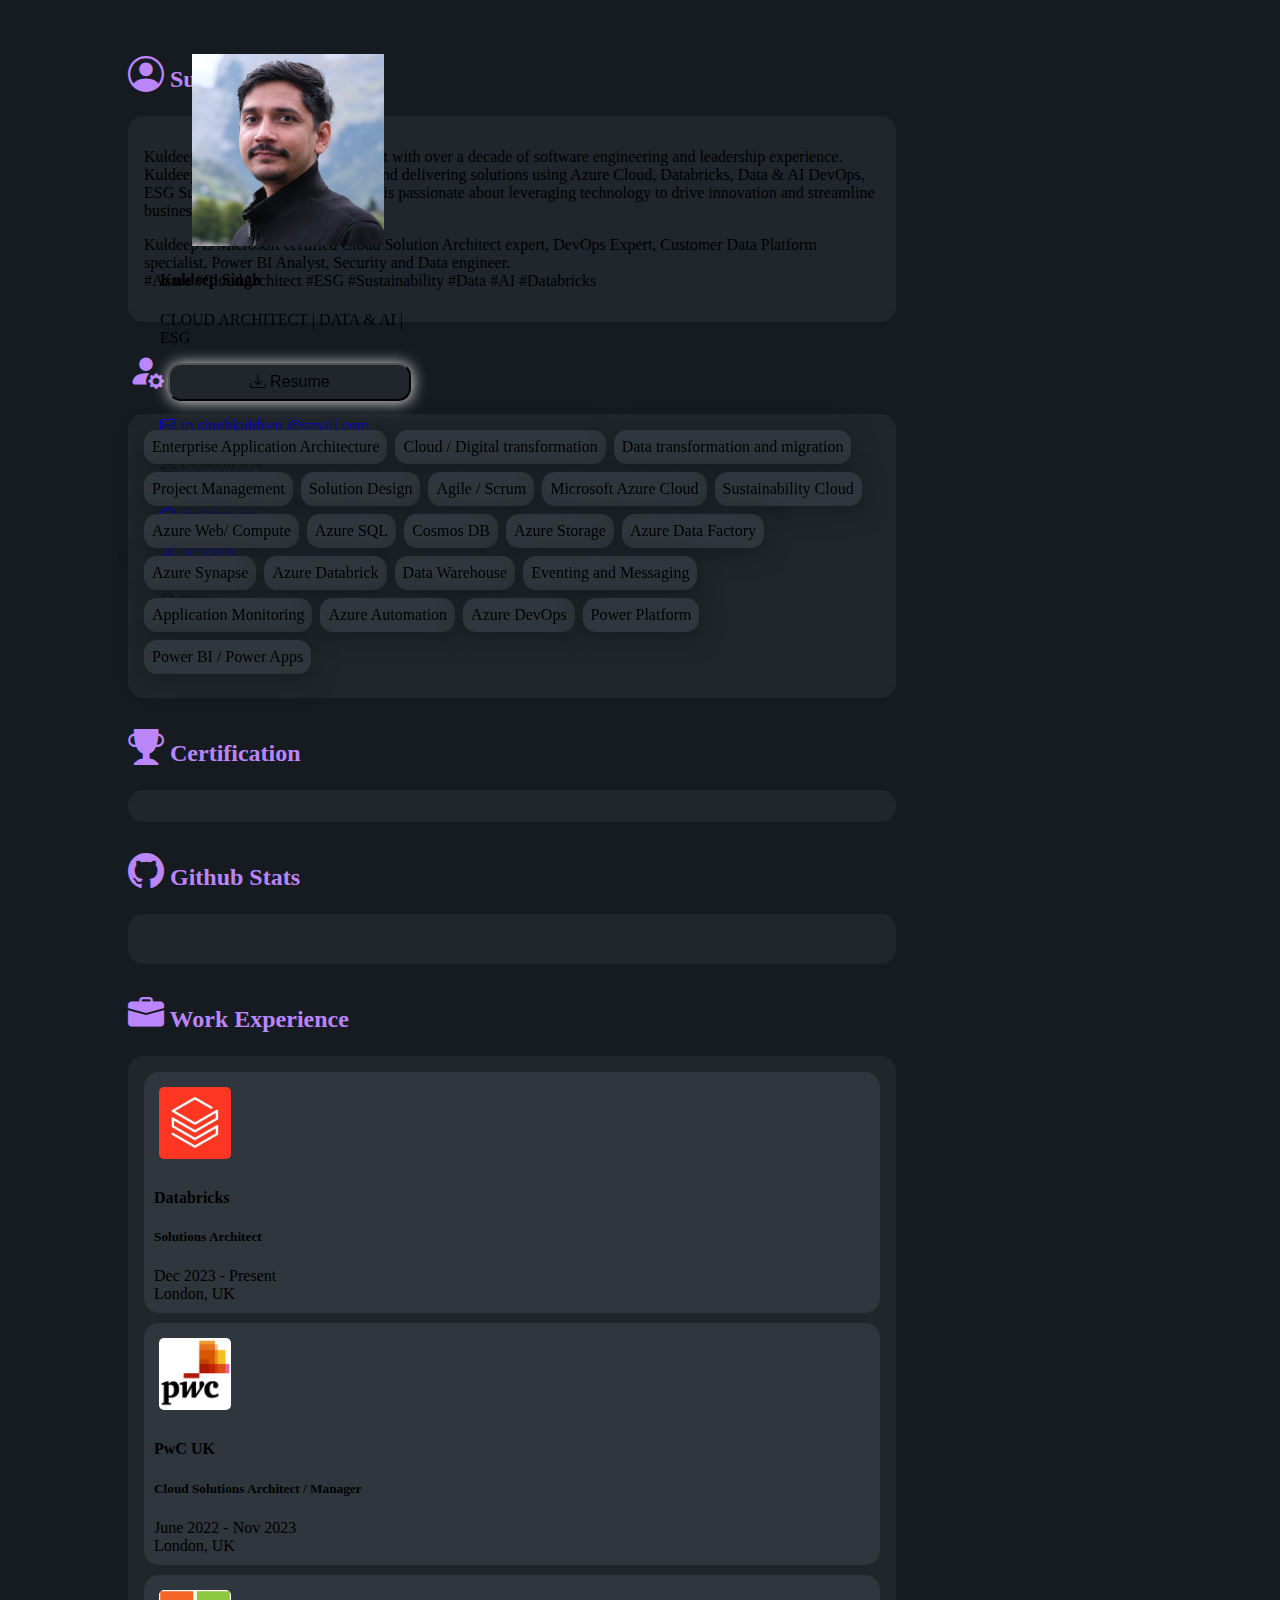
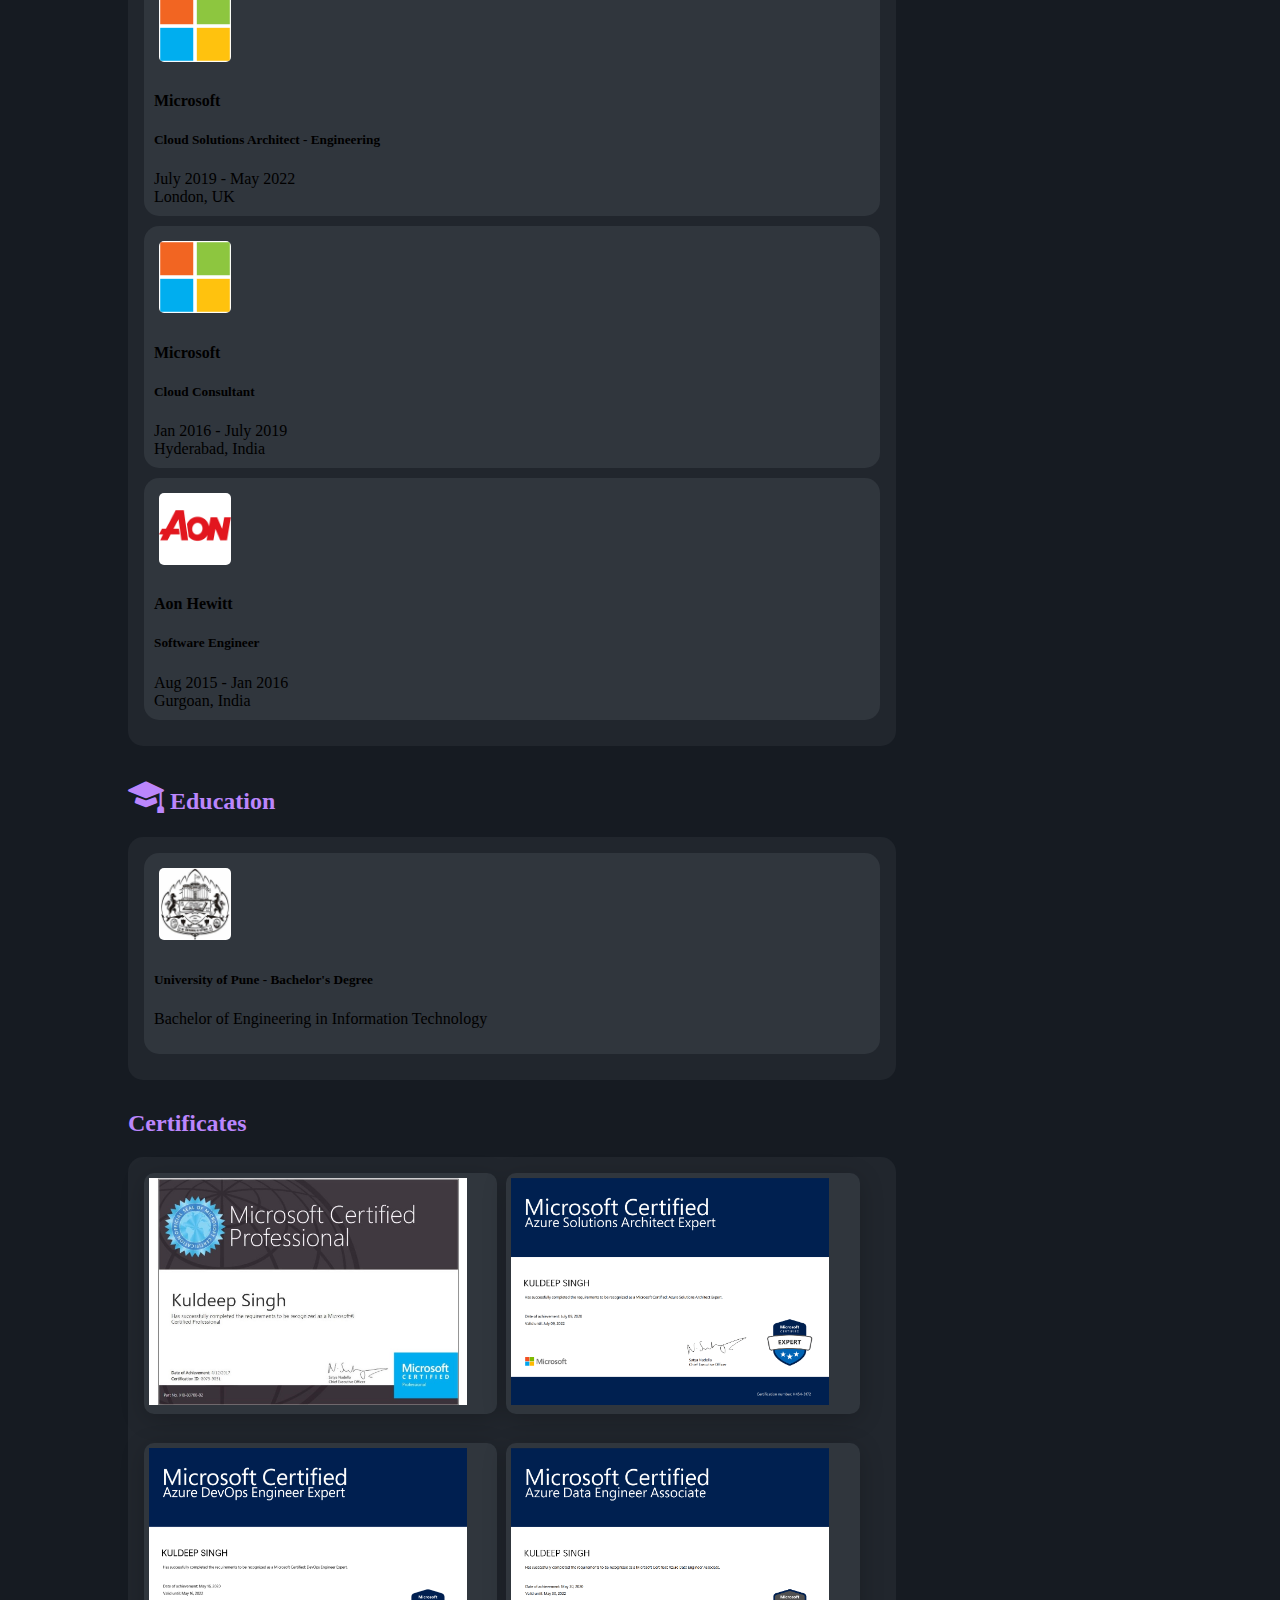
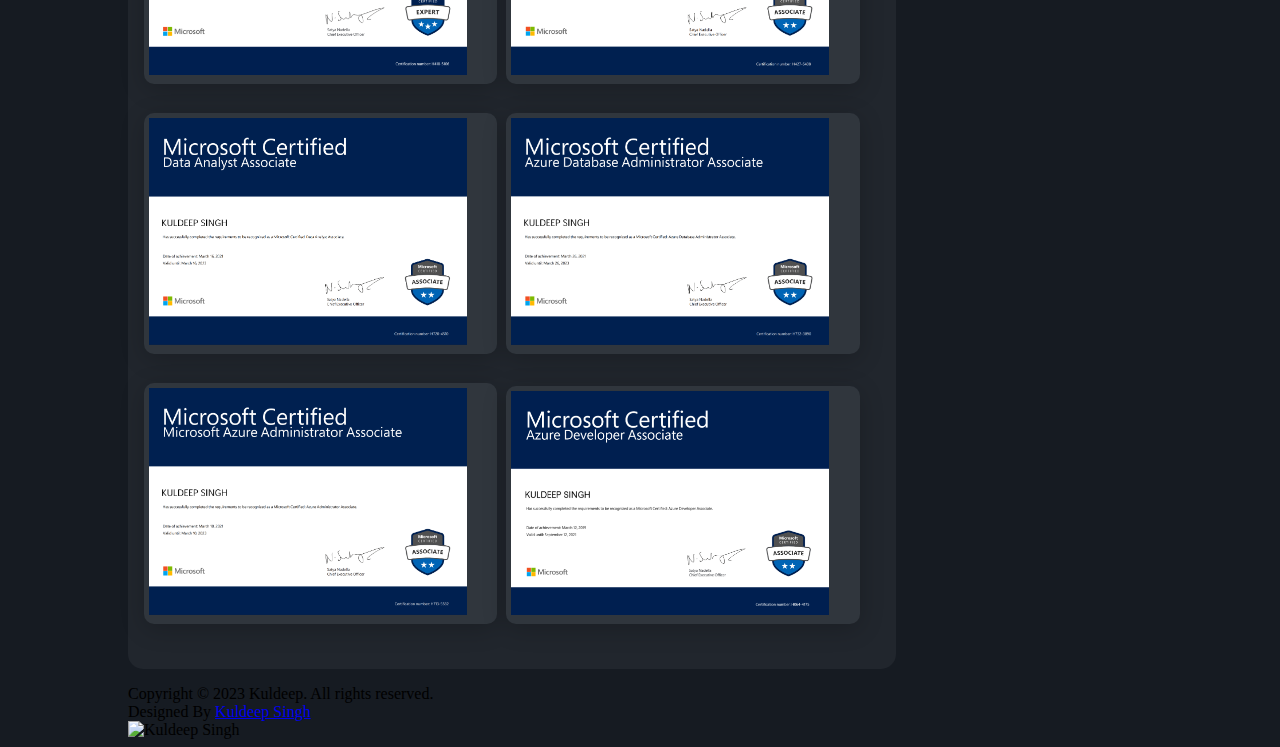
==== index.html @ 2c614437 "Update index.html" ====
<!DOCTYPE html>
<html lang="en">
<head>
    <meta charset="utf-8">
    <meta name="viewport" content="width=device-width, initial-scale=1, user-scalable=no">

    <meta name="description" content="Passionate lead/developer having experience in consulting, designing, developing and delivering solutions to enterprises using Microsoft Azure Technologies. Azure, SQLAzure, CosmosDB, AzureDataFactory, WebApp" />
    <meta name="keywords" content="Azure Cloud, Azure Solutions, Azure Architecture, Azure Data Services, Data Engineering, Data Analytics, Data Warehousing, Big Data, Cloud Computing, Cloud Architecture, Cloud Solutions, Azure Platform, Azure Services, Azure Migration, Azure DevOps, Azure Data Factory, Azure Cosmos DB, Azure SQL Database, Azure Storage, Azure Analytics, Azure Data Lake, Azure Machine Learning, Azure AI, Azure Governance, Azure Security, Azure Certifications, Cloud Infrastructure, Scalable Solutions, Performance Optimization, Data Integration, Data Modeling, Data Governance, Data Visualization, ETL (Extract, Transform, Load), Business Intelligence, Data Pipelines, Data Storage, Data Management, Data Transformation, Data Migration, Azure, SQLAzure, CosmosDB, AzureDataFactory, Azure architect, Data Architect, WebApp, Data Engineer, Azure Certified Cloud Consultant, MCT, sustainability, ESG Consultant">
    <title>Kuldeep Singh - Cloud ARCHITECT, Manager, Data & AI</title>

    <link rel="stylesheet" href="https://cdn.jsdelivr.net/npm/bootstrap-icons@1.11.1/font/bootstrap-icons.css">
    <link rel="stylesheet" href="https://cdn.jsdelivr.net/npm/bootstrap@5.3.2/dist/css/bootstrap.min.css" integrity="sha384-T3c6CoIi6uLrA9TneNEoa7RxnatzjcDSCmG1MXxSR1GAsXEV/Dwwykc2MPK8M2HN" crossorigin="anonymous">
    <link rel="stylesheet" href="site.css">
    <link rel="stylesheet" href="responsive.min.css">
</head>

<!--<body data-bs-spy="scroll" data-bs-target="#navbar-left" class="text-white">-->
<body class="text-white">
    <nav id="myNavbar" class="navbar fixed-top" style="background-color:#0d1117">
        <div class="container-fluid">
            <a href="#" class="navbar-brand">
                <img src="favicon-32x32.png" alt="Kuldeep Singh" class="align-items-center">
            </a>
            <ul id="mobileNavBar" class="nav nav-pills">
                <!-- Dynamic list is in Javascript -->
            </ul>
        </div>
    </nav>

    <!--Left Column-->
    <div class="container-fluid overflow-hidden">
        <div class="row h-100">
            <div class="left-col" style="">
                <div id="navbar-left" class="h-100 flex-column align-items-stretch pe-2 border-end">
                    <div class="user-pic-div">
                        <img src="images/kd.JPG" alt="Kuldeep Singh" class="rounded-circle align-items-center user-pic">
                    </div>
                    <h4>Kuldeep Singh</h4>
                    <div class="primary-color">CLOUD ARCHITECT | DATA & AI | ESG</div>

                    <button class="btn text-white btn-downloadResume" type="submit" onclick="window.open('/KuldeepSingh-Resume.pdf')">
                        <i class="bi bi-download"></i> Resume
                    </button>
                    <div>
                        <a href="mailto:in.singhkuldeep@gmail.com" class="">
                            <i class="fs-5 bi-envelope-at"></i><span style="padding-left:5px;" class="">in.singhkuldeep @gmail.com</span>
                        </a>
                    </div>

                    <div><i class="fs-5 bi-telephone"></i><span style="padding-left:5px;" class="">+44 7779563361</span></div>
                    <div><i class="fs-5 bi-pin-map"></i><span style="padding-left:5px;" class="">London, UK</span></div>
                    <div><i class="fs-5 bi-cake2"></i><span style="padding-left:5px;" class="">Sept 10</span></div>

                    <div>
                        <a href="https://www.linkedin.com/in/kuldeep-in" target="_new" class="">
                            <i class="fs-5 bi-linkedin"></i><span style="padding-left:5px;" class="">/kuldeep-in</span>
                        </a>
                    </div>
                    <div>
                        <a href="https://github.com/kuldeep-in" target="_new" class="">
                            <i class="fs-5 bi-github"></i><span style="padding-left:5px;" class="">/kuldeep-in</span>
                        </a>
                    </div>
                    <div>
                        <a href="https://medium.com/@kuldeep-in" target="_new" class="">
                            <i class="fs-5 bi-medium"></i><span style="padding-left:5px;" class="">@kuldeep-in</span>
                        </a>
                    </div>

                    <div>
                        <a href="https://stackoverflow.com/users/2496782/kuldeep" target="_new" class="">
                            <i class="fs-5 bi-stack-overflow"></i><span style="padding-left:5px;" class="">/kuldeep</span>
                        </a>
                    </div>

                    <div class="primary-color" style="margin:2rem 0;">
                        <i class="fs-5 bi-door-open"></i><span style="padding:0 5px" class="">Visitors:</span><span id="visitorCount"></span>
                    </div>

                </div>
            </div>

            <div class="right-col ms-auto">
                <div>
                    <!-- Mobile Only header -->
                    <div class="row mobileOnly">
                        <div class="col-4">
                            <div class="user-pic-div">
                                <img src="images/kd.JPG" alt="Kuldeep Singh" class="rounded-circle align-items-center user-pic">
                            </div>
                        </div>
                        <div class="col-7 offset-1" style="margin-top:10px">
                            <div class="secondary-color">
                                <a href="mailto:in.singhkuldeep@gmail.com" target="_new" class="nav-link">
                                    <i class="fs-5 bi-envelope-at"></i><span style="padding-left: 5px;" class="">in.singhkuldeep@gmail.com</span>
                                </a>
                            </div>
                            <div><i class="fs-5 bi-telephone"></i><span style="padding-left: 5px;" class="">+44 7779563361</span></div>
                            <div><i class="fs-5 bi-pin-map"></i><span style="padding-left:5px;" class="">London, UK</span></div>
                            <div><i class="fs-5 bi-cake2"></i><span style="padding-left:5px;" class="">Sept 10</span></div>
                            <div style="margin-top:10px;" class="primary-color">
                                <i class="fs-5 bi-door-open"></i><span style="padding-left: 5px;" class="">Visitors:</span><span id="visitorCount1"></span>
                            </div>
                        </div>
                        <div class="col-12">
                            <h4>Kuldeep Singh</h4>
                            <div class="primary-color">CLOUD ARCHITECT | DATA & AI | ESG</div>
                        </div>
                    </div>

                    <!-- About section -->
                    <section id="about">
                        <div class="section-title">
                            <h2><i class="bi-person-circle"></i> Summary</h2>
                        </div>
                        <div class="content-box">
                            <!--<h1 style="color: var(--fontColor1); ">
                                Hello! I am <strong>Kuldeep</strong>
                            </h1>-->
                            <p>
                                Kuldeep is a Cloud Solution Architect with over a decade of software engineering and leadership experience.
                            <br>Kuldeep is specialized in designing and delivering solutions using Azure Cloud, Databricks, Data & AI DevOps, ESG Sustainability development. He is passionate about leveraging technology to drive innovation and streamline business processes.
                            </p>
                            <!--<p>
                                Throughout his career, Kuldeep has demonstrated exceptional problem-solving skills and a commitment to delivering high-quality results. He is known for his strong leadership abilities and the ability to effectively collaborate with cross-functional teams. Kuldeep is passionate about leveraging technology to drive innovation and streamline business processes. With a proven track record of success, he is dedicated to delivering outstanding solutions that exceed client expectations.
                            </p>-->
                            <p>
                                Kuldeep is Microsoft certified Cloud Solution Architect expert, DevOps Expert, Customer Data Platform specialist, Power BI Analyst, Security and Data engineer.
                                <br>#Azure #CloudArchitect #ESG #Sustainability #Data #AI #Databricks
                            </p>
                        </div>
                    </section>
                    <!-- end About section -->
                    <!-- skills section -->
                    <section id="skills">
                        <div class="section-title">
                            <h2><i class="bi-person-fill-gear"></i> Skills</h2>
                        </div><!-- end Section Title -->
                        <div id="dynamicSkills" class="content-box text-center">
                            <!-- Dynamic list is in Javascript -->
                        </div>
                    </section>

                    <!-- Badges section -->
                    <section id="certifications">
                        <div class="section-title">
                            <h2><i class="bi-trophy-fill"></i> Certification</h2>
                        </div>
                        <div id="dynamicBadges" class="content-box text-center">
                            <!-- Dynamic list is in Javascript -->
                        </div>
                    </section>
                    <!-- end Badges section -->

                    <section id="github">
                        <div class="section-title">
                            <h2><i class="bi-github"></i> Github Stats</h2>
                        </div>
                        <div id="" class="content-box text-center">
                            <img class="github-img" src="https://raw.githubusercontent.com/kuldeep-in/github-stats/main/generated/overview.svg#kd-darkmode" alt="">
                            <img class="github-img" src="https://raw.githubusercontent.com/kuldeep-in/github-stats/main/generated/languages.svg#kd-darkmode" alt="">
                        </div>
                    </section>

                    <!-- WorkExperience section -->
                    <section id="experience">
                        <div class="section-title">
                            <h2><i class="bi-briefcase-fill"></i> Work Experience</h2>
                        </div>
                        <div id="dynamicexperience" class="content-box">
                            <!-- Dynamic list is in Javascript -->
                        </div>
                    </section>
                    <!-- end WorkExperience section -->
                    <!-- Education section -->
                    <section id="education">
                        <div class="section-title">
                            <h2><i class="bi-mortarboard-fill"></i> Education</h2>
                        </div>
                        <div class="content-box">
                            <div class="resume-box row">
                                <div class="col-xs-2 col-sm-2 col-md-2">
                                    <img class="company-pic" src="images/Company/unipune.png" alt="">
                                </div>
                                <div class="col-xs-9 col-sm-9 col-md-10 pull-right">
                                    <h5>University of Pune - Bachelor's Degree</h5>
                                    <!-- <span>2008 – 2012</span> -->
                                    <p>
                                        Bachelor of Engineering in Information Technology
                                    </p>
                                </div>
                            </div>
                        </div>
                    </section>
                    <!-- end Education section -->

                    <section id="certificates">
                        <div class="section-title">
                            <h2>Certificates</h2>
                        </div>
                        <div class="content-box text-center">
                            <div class="certCard">
                                <img class="cert-img" src="images/Certificates/5.AzureCertificate.jpg" alt="">
                            </div>
                            <div class="certCard">
                                <img class="cert-img" src="images/Certificates/01-AzSolutionArchitect-cert.png"
                                     alt="">
                            </div>
                            <div class="certCard">
                                <img class="cert-img" src="images/Certificates/02-DevOpsExpert-cert.png" alt="">
                            </div>
                            <div class="certCard">
                                <img class="cert-img" src="images/Certificates/03-AzDataEngineer-cert.png" alt="">
                            </div>
                            <div class="certCard">
                                <img class="cert-img" src="images/Certificates/04-DataAnalystAssociate-cert.png"
                                     alt="">
                            </div>
                            <div class="certCard">
                                <img class="cert-img" src="images/Certificates/04-DatabaseAdministrator-cert.png"
                                     alt="">
                            </div>
                            <div class="certCard">
                                <img class="cert-img" src="images/Certificates/05-AzAdminAssociate-cert.png"
                                     alt="">
                            </div>
                            <div class="certCard">
                                <img class="cert-img" src="images/Certificates/06-DevAssociate-cert.png" alt="">
                            </div>
                        </div>
                    </section>
                </div>
            </div>
        </div>
    </div>

    <!-- Footer -->
    <footer class="right-col ms-auto" style="padding-top:16px;">
        <div class="container">
            <div class="row">
                <div class="col-sm-8 text-left">
                    Copyright &copy; 2023 Kuldeep. All rights reserved.
                </div>
                <div class="col-sm-4 text-right">
                    Designed By <a target="_blank" href="https://www.linkedin.com/in/kuldeep-in">
                        Kuldeep
                        Singh
                    </a>
                </div>
                <img class="col-3 text-right" src="https://api.visitorbadge.io/api/visitors?path=https%3A%2F%2Fgithub.com%2Fkuldeepsingh-in%2Fkuldeepsingh-in&label=Visitors%20%3A&labelColor=%230a1930&countColor=%230a1930&labelStyle=none" alt="Kuldeep Singh" />
            </div>
        </div>
    </footer>
    <!-- end Footer -->

    <script src="https://cdn.jsdelivr.net/npm/bootstrap@5.3.2/dist/js/bootstrap.bundle.min.js" integrity="sha384-C6RzsynM9kWDrMNeT87bh95OGNyZPhcTNXj1NW7RuBCsyN/o0jlpcV8Qyq46cDfL" crossorigin="anonymous"></script>
    <script src="site.js"></script>
</body>
</html>
---- site.css ----
:root {
    --font-family: "MyFont01", 'Titillium Web', sans-serif;
    --bgColor1: #0a1930;
    --bgColor2: #172b46;
    --bgColor3: #1d3658;
    --fontColor1: #cadaf8;
    --fontColor2: #BFBFBF;
    --fontColor3: #919191;
    --fontColor4Green: #62c2bc;
    --buttonColor1: #30686f;
    --githubColor: #141618;
    --twittorColor: #26A7DE;
    --linkedinColor: #0A66C2;
    --color-gray-9: #0d1117;
    --color-gray-8: #161b22;
    --color-gray-7: #21262d;
    --color-gray-6: #30363d;
    --color-gray-5: #484f58;
    --color-blue-text-1: #2F81F7;
    --color-blue-text-2: #BB86FC;
    --color-green-1: #03DAC5;
}

body {
    position: relative !important; /* required */
    padding-top: 4rem; /* prevent content to go underneath the fixed navbar */
    background-color: var(--color-gray-8) !important;
    /*margin-left: 6% !important;
    margin-right: 4% !important;*/
}

.navbar-user-pic {
    width: 3rem;
    height: 3rem;
    background-color: var(--color-gray-6) !important;
}

.navbar-brand {
    padding: 0 !important;
}

.user-pic {
    width: 9rem;
    height: 9rem;
    background-color: var(--color-gray-6) !important;
}

.user-pic-div {
    text-align: center;
}

.nav a.active {
    color: var(--fontColor1) !important;
    background-color: var(--color-gray-7) !important;
}

.nav a {
    color: var(--color-green-1) !important;
    padding-left: .5rem;
}

.right-col {
    width: 100%;
    margin-left: 0;
}

.left-col {
    display: none;
}

.btn-downloadResume {
    width: 95%;
    background: var(--color-gray-7);
    border-radius: .8em;
    font-size: 1em;
    padding: .5rem 0;
    margin: 1rem .5rem;
    box-shadow: 1px 1px 15px rgba(230, 230, 230);
}

    .btn-downloadResume:focus {
        background: var(--color-gray-6);
    }

    .btn-downloadResume:hover {
        background: var(--color-gray-6);
    }


.section-title {
    margin-bottom: 10px;
    margin-top: 30px;
    color: var(--color-blue-text-2) !important;
}

    .section-title span {
        color: #969696;
        font: 500 14px "MyFont01", open sans,sans-serif;
        padding-right: 10px;
    }

    .section-title h2 i {
        font-size: 1.5em;
    }

.content-box {
    background: var(--color-gray-7);
    padding: 1rem .5rem;
    border-radius: 15px;
}

.skill-label {
    border: 0;
    padding: 8px;
    border-radius: .8rem;
    display: inline-block;
    position: relative;
    overflow: hidden;
    margin-bottom: 4px;
    margin-right: 8px;
    font-weight: 400;
    box-shadow: 0px 5px 25px 0px rgb(22 27 34);
    background-color: var(--color-gray-6);
}

.certCard {
    border: 0;
    background-color: var(--color-gray-6);
    border-radius: 10px;
    display: inline-block;
    position: relative;
    overflow: hidden;
    width: 95%;
    margin-bottom: 25px;
    margin-right: 5px;
    box-shadow: 0px 5px 25px 0px rgba(0, 0, 0, 0.2);
}

    .certCard .card-body {
        min-height: 75px;
        margin-top: 5px;
    }

.badge-img {
    width: 95%;
    padding: 5px;
}

.badgeTitle {
    overflow: hidden;
    line-height: 1.4em;
    max-height: 2.8em;
    margin-bottom: .5rem;
    font-size: .8rem;
}

.badgeCard {
    border: 0;
    background-color: var(--color-gray-6);
    border-radius: 10px;
    display: inline-block;
    position: relative;
    overflow: hidden;
    width: 30%;
    margin-bottom: 1rem;
    margin-right: 0.5rem;
    box-shadow: 4px 4px 4px 0px rgb(237 224 227 / 20%);
}

    .badgeCard .card-body {
        min-height: 2.8em;
        /*margin-top: 5px;*/
    }

    .badgeCard .card-body-pp {
        min-height: 50px;
    }

.line {
    width: 80%;
    height: 0;
    border: 1px solid var(--fontColor1);
    margin: 0;
    display: inline-block;
}


.webOnly {
    display: none;
}


.resume-box {
    padding: 10px;
    margin-bottom: 10px;
    border-radius: 15px;
    background-color: var(--color-gray-6);
}

.company-pic {
    border-radius: 10px;
    width: 4.5em;
    padding: 5px;
}

.cert-img {
    width: 90%;
    padding: 5px;
}

/*#dynamicBadges {
    justify-content: space-between;
    display: inline-block;
}*/
---- responsive.min.css ----
/*X-Small None <576px
Small sm ?576px
Medium md ?768px
Large lg ?992px
Extra large xl ?1200px
Extra extra large xxl ?1400px

*/

/* Dessktop Greated than 576px*/
@media (min-width: 576px) {
    body {
        margin-left: 0 !important;
        margin-right: 0 !important;
        padding-top: 1rem;
    }

    .content-box {
        background: var(--color-gray-7);
        padding: 1rem;
        border-radius: 15px;
    }

    .webOnly {
        display: inline-block;
    }

    #myNavbar {
        display: none;
    }

    .mobileOnly {
        display: none;
    }

    .navbar-user-pic {
        display: none;
    }

    .h-sm-100 {
        height: 100%;
    }

    .user-pic {
        height: 7rem;
        width: 7rem;
    }

    .right-col {
        width: 75%;
        /*margin-left: 25%*/
    }

    .left-col {
        display: inline-block;
        position: fixed;
        height: calc(100vh - 100px);
        width: 26%;
    }

    .left-nav-item {
        padding-right: 0;
    }

    .certCard {
        width: 48%;
    }
}

@media (min-width: 768px) {
    body {
        margin-left: 5% !important;
        margin-right: 5% !important;
    }

    .user-pic {
        height: 8rem;
        width: 8rem;
    }

    .left-col {
        display: inline-block;
        position: fixed;
        height: calc(100vh - 100px);
        width: 22%;
    }

    .badgeCard {
        width: 22%;
        margin-right: 0.65rem;
    }
}

@media (min-width: 992px) {
    body {
        margin-left: 5% !important;
        margin-right: 5% !important;
    }

    .user-pic {
        height: 10rem;
        width: 10rem;
    }

    .left-col {
        display: inline-block;
        position: fixed;
        height: calc(100vh - 100px);
        width: 22%;
        padding-left: 2rem;
    }

    .badgeCard {
        width: 18%;
        margin-right: 0.75rem;
    }
}

@media (min-width: 1200px) {

    body {
        margin-left: 10% !important;
        margin-right: 10% !important;
    }

    .user-pic {
        height: 12rem;
        width: 12rem;
    }

    .left-col {
        display: inline-block;
        position: fixed;
        height: calc(100vh - 100px);
        width: 20%;
    }

    .badgeCard {
        width: 15%;
        margin-right: 0.65rem;
    }
}
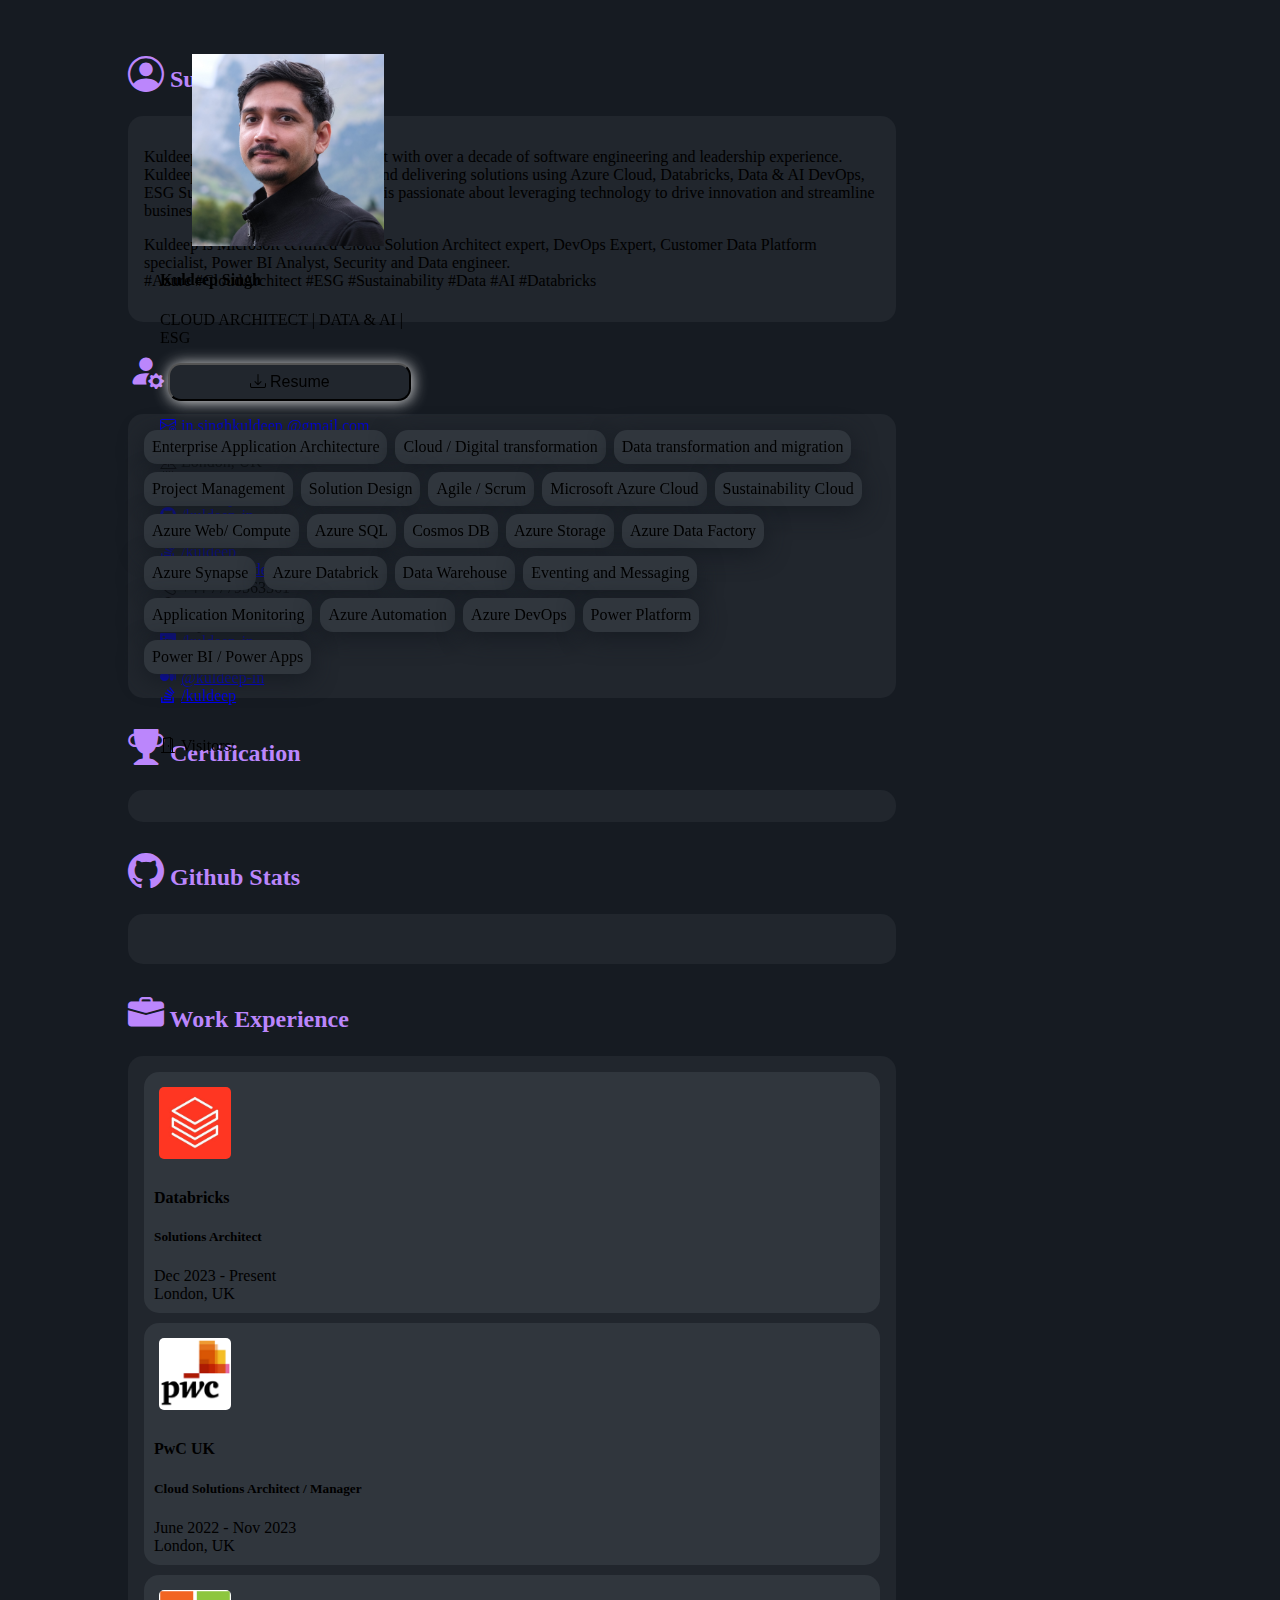
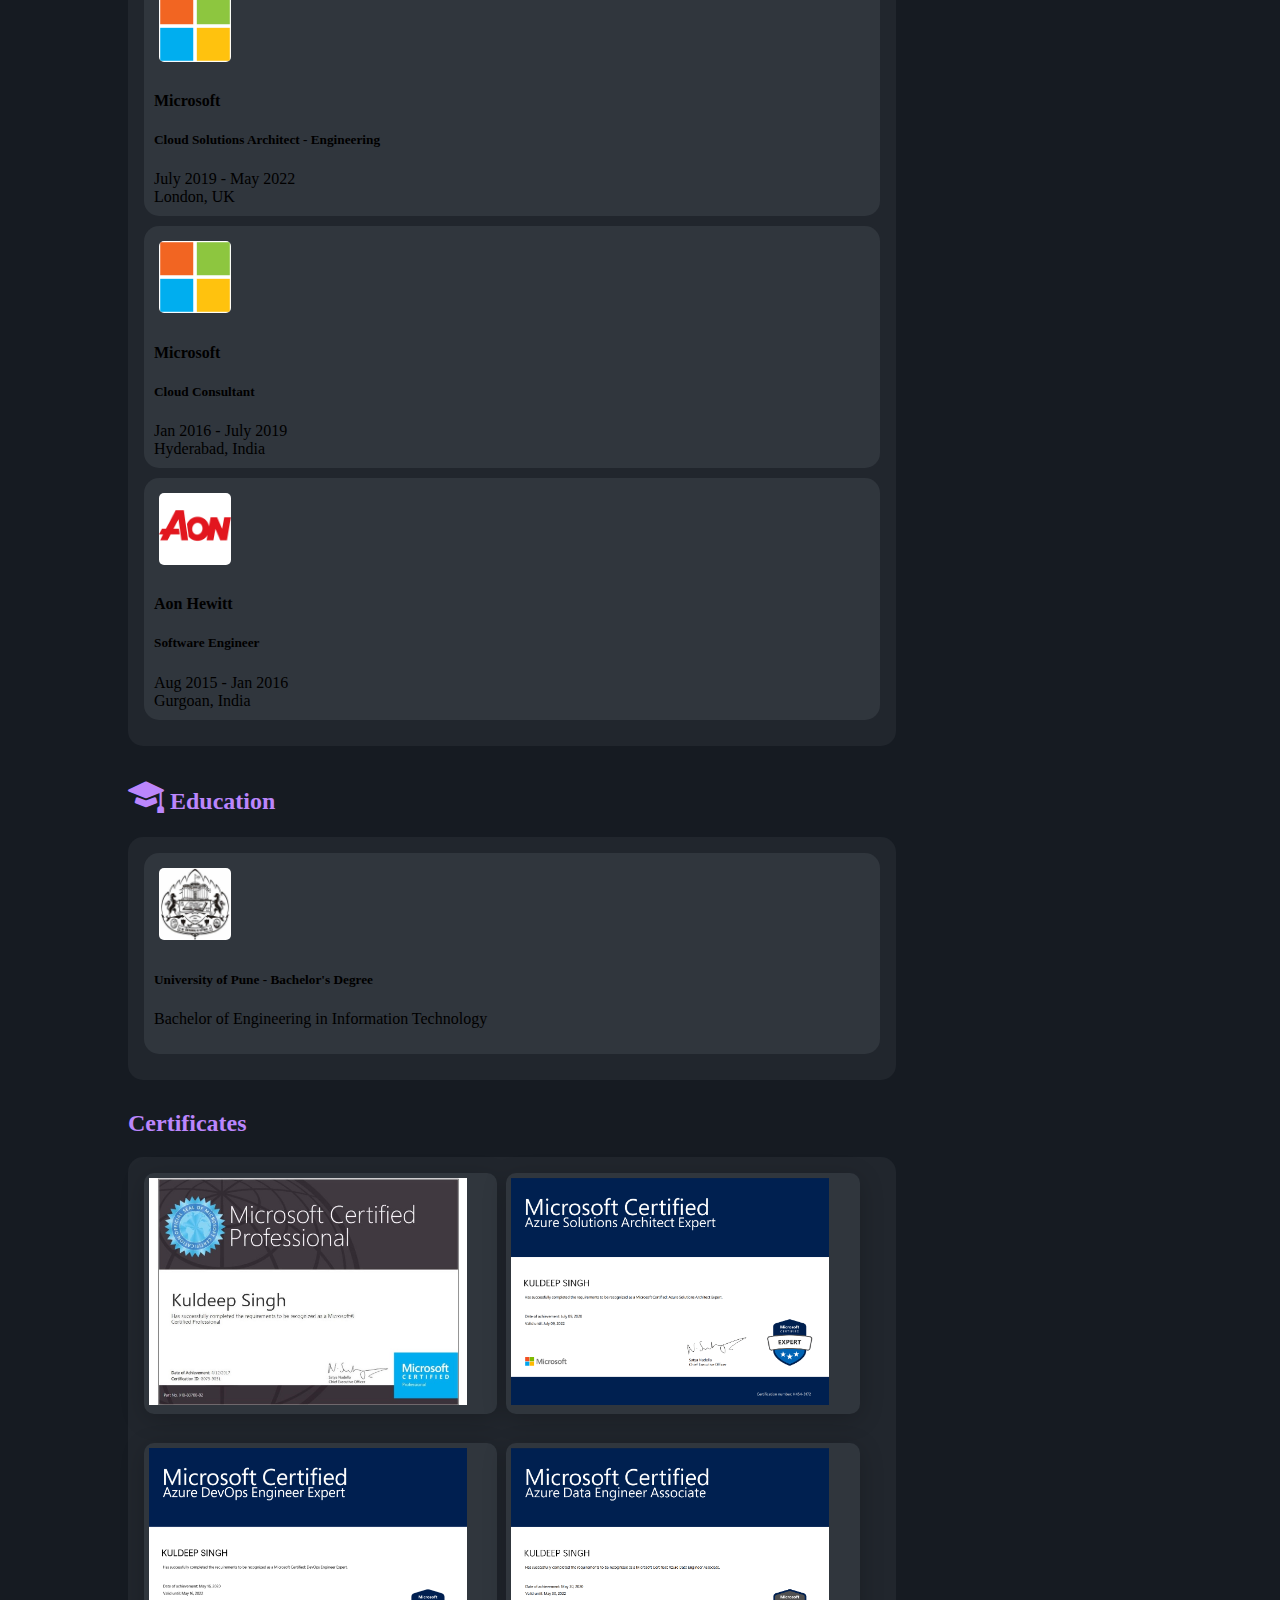
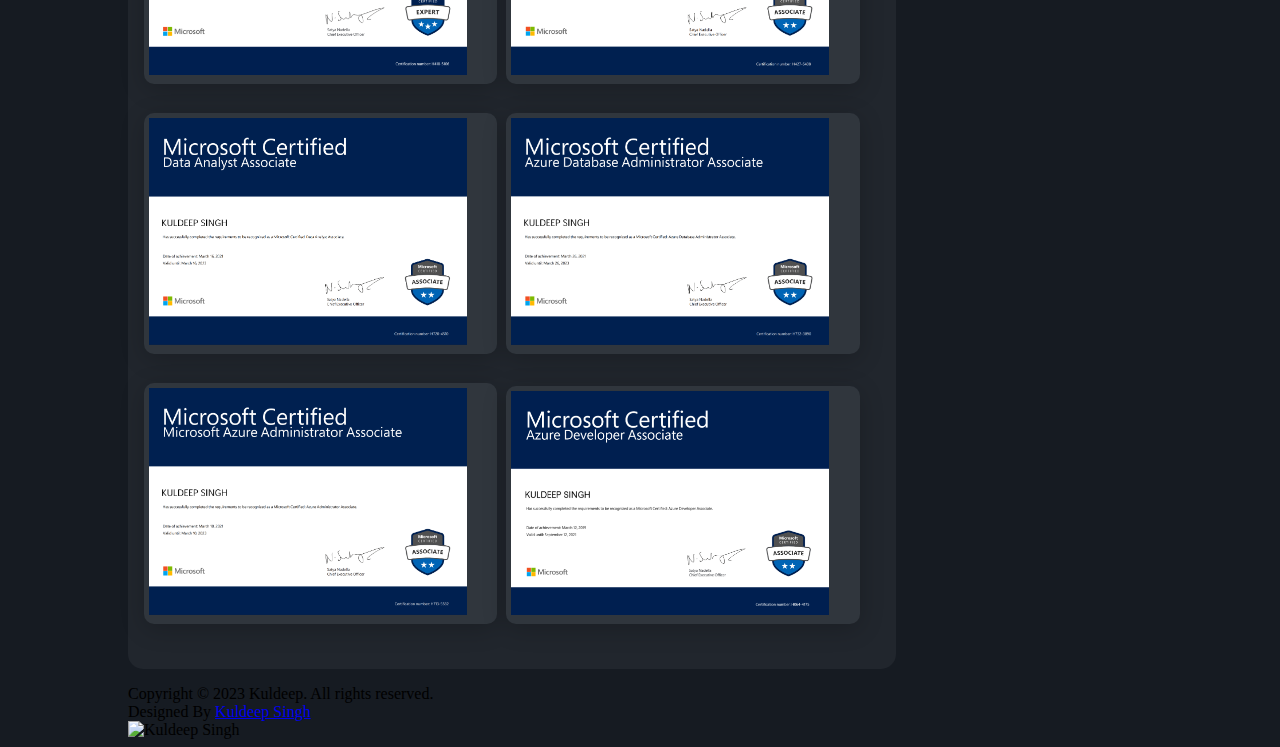
==== commit ff19320c: "Update index.html" ====
--- a/index.html
+++ b/index.html
@@ -41,36 +41,41 @@
                     <button class="btn text-white btn-downloadResume" type="submit" onclick="window.open('/KuldeepSingh-Resume.pdf')">
                         <i class="bi bi-download"></i> Resume
                     </button>
-                    <div>
-                        <a href="mailto:in.singhkuldeep@gmail.com" class="">
-                            <i class="fs-5 bi-envelope-at"></i><span style="padding-left:5px;" class="">in.singhkuldeep @gmail.com</span>
-                        </a>
-                    </div>
-
-                    <div><i class="fs-5 bi-telephone"></i><span style="padding-left:5px;" class="">+44 7779563361</span></div>
-                    <div><i class="fs-5 bi-pin-map"></i><span style="padding-left:5px;" class="">London, UK</span></div>
-                    <div><i class="fs-5 bi-cake2"></i><span style="padding-left:5px;" class="">Sept 10</span></div>
-
-                    <div>
-                        <a href="https://www.linkedin.com/in/kuldeep-in" target="_new" class="">
-                            <i class="fs-5 bi-linkedin"></i><span style="padding-left:5px;" class="">/kuldeep-in</span>
-                        </a>
-                    </div>
-                    <div>
-                        <a href="https://github.com/kuldeep-in" target="_new" class="">
-                            <i class="fs-5 bi-github"></i><span style="padding-left:5px;" class="">/kuldeep-in</span>
-                        </a>
-                    </div>
-                    <div>
-                        <a href="https://medium.com/@kuldeep-in" target="_new" class="">
-                            <i class="fs-5 bi-medium"></i><span style="padding-left:5px;" class="">@kuldeep-in</span>
-                        </a>
-                    </div>
-
-                    <div>
-                        <a href="https://stackoverflow.com/users/2496782/kuldeep" target="_new" class="">
-                            <i class="fs-5 bi-stack-overflow"></i><span style="padding-left:5px;" class="">/kuldeep</span>
-                        </a>
+                    <div id="webNavBar">
+                        <div>
+                            <a href="mailto:in.singhkuldeep@gmail.com" class="">
+                                <i class="fs-5 bi-envelope-at"></i><span style="padding-left:5px;" class="">in.singhkuldeep @gmail.com</span>
+                            </a>
+                        </div>
+                        <div>
+                            <i class="fs-5 bi-telephone"></i><span style="padding-left:5px;" class="">+44 7779563361</span>
+                        </div>
+                        <div>
+                            <i class="fs-5 bi-pin-map"></i><span style="padding-left:5px;" class="">London, UK</span>
+                        </div>
+                        <div>
+                            <i class="fs-5 bi-cake2"></i><span style="padding-left:5px;" class="">Sept 10</span>
+                        </div>
+                        <div>
+                            <a href="https://www.linkedin.com/in/kuldeep-in" target="_new" class="">
+                                <i class="fs-5 bi-linkedin"></i><span style="padding-left:5px;" class="">/kuldeep-in</span>
+                            </a>
+                        </div>
+                        <div>
+                            <a href="https://github.com/kuldeep-in" target="_new" class="">
+                                <i class="fs-5 bi-github"></i><span style="padding-left:5px;" class="">/kuldeep-in</span>
+                            </a>
+                        </div>
+                        <div>
+                            <a href="https://medium.com/@kuldeep-in" target="_new" class="">
+                                <i class="fs-5 bi-medium"></i><span style="padding-left:5px;" class="">@kuldeep-in</span>
+                            </a>
+                        </div>
+                        <div>
+                            <a href="https://stackoverflow.com/users/2496782/kuldeep" target="_new" class="">
+                                <i class="fs-5 bi-stack-overflow"></i><span style="padding-left:5px;" class="">/kuldeep</span>
+                            </a>
+                        </div>
                     </div>
 
                     <div class="primary-color" style="margin:2rem 0;">
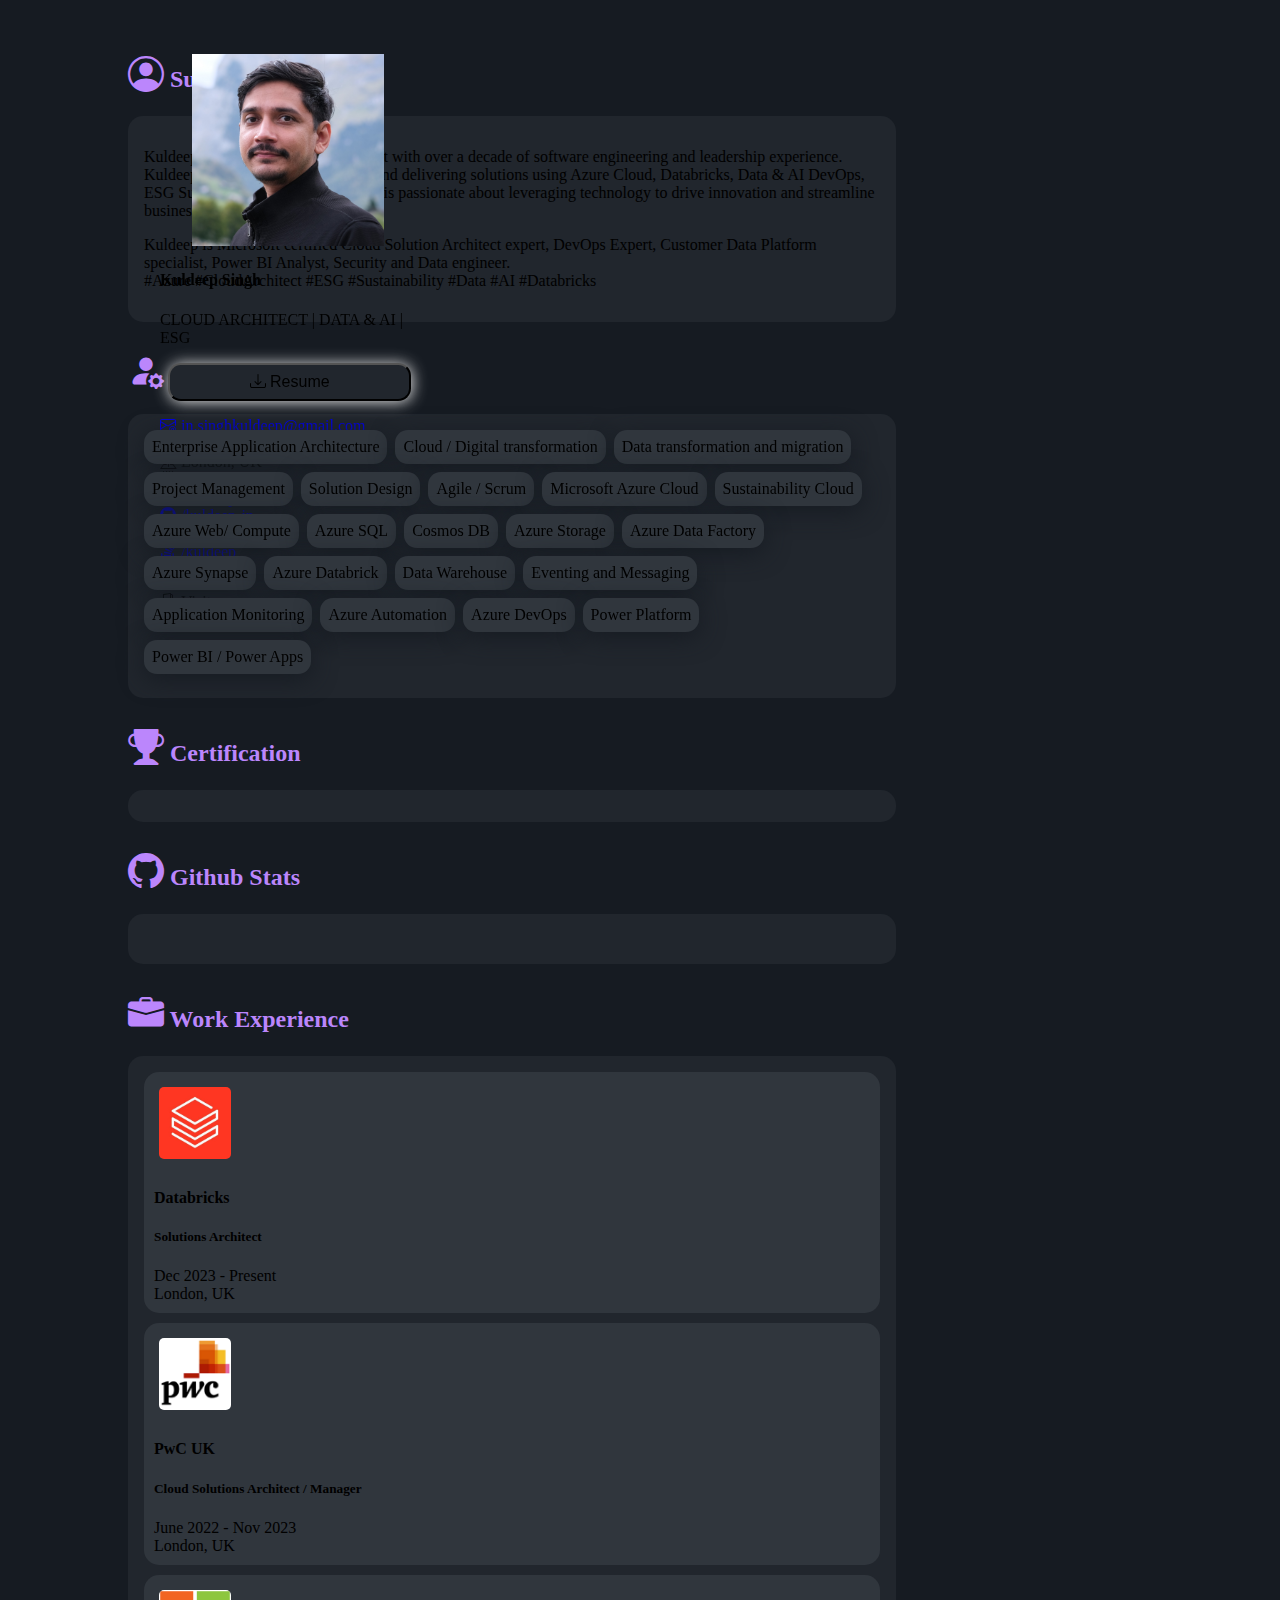
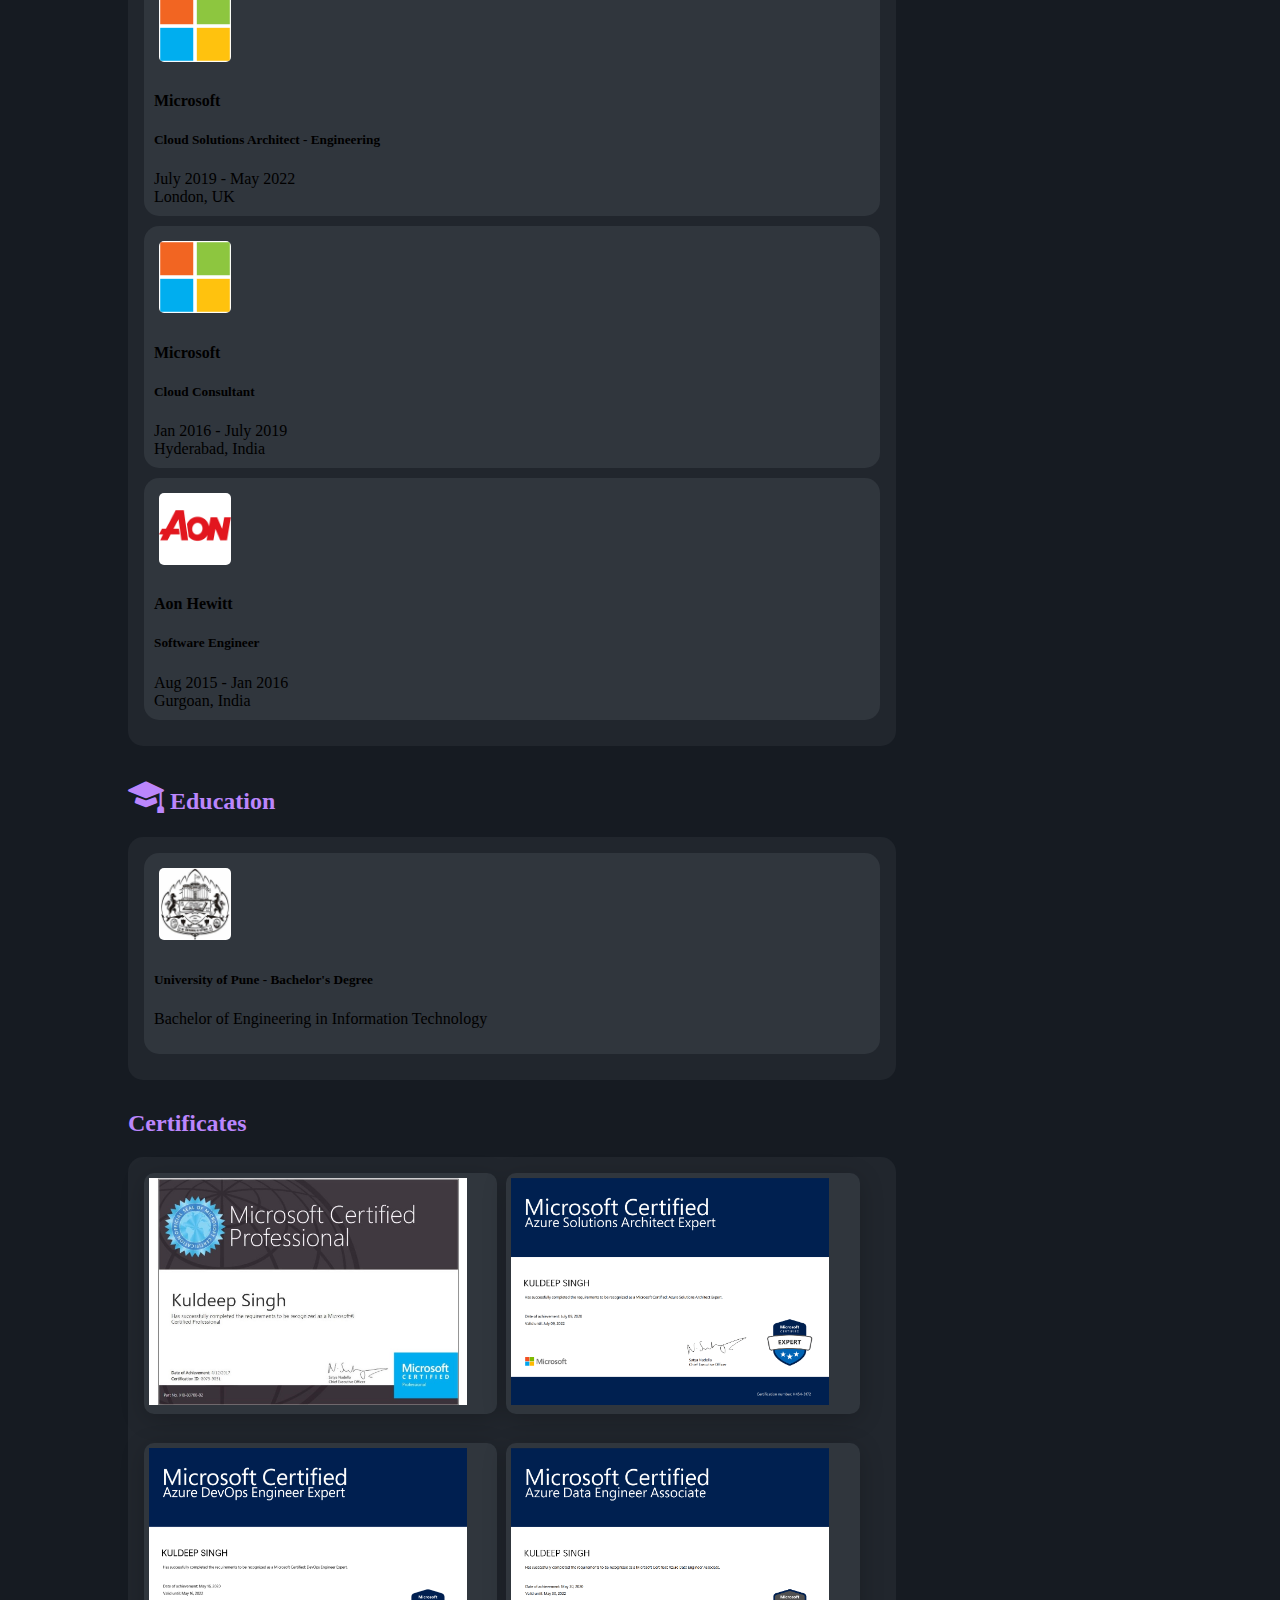
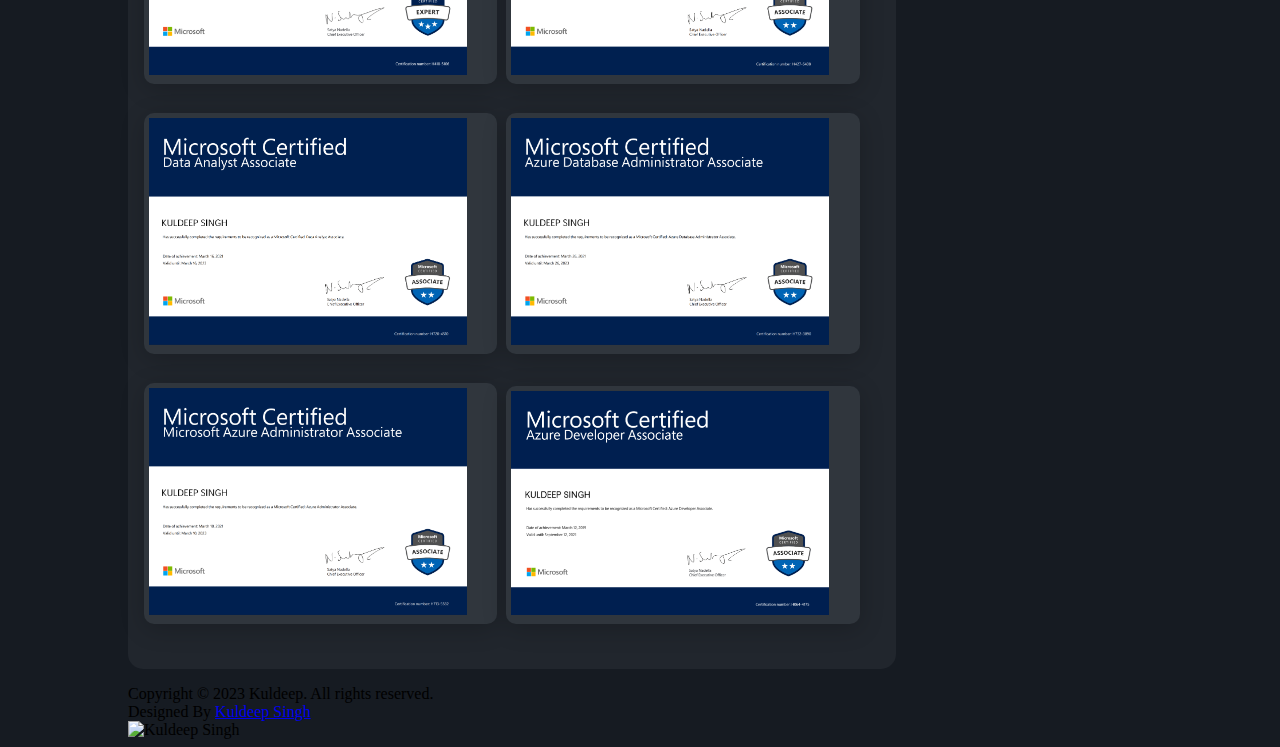
==== commit 8e16ac6d: "Update index.html" ====
--- a/index.html
+++ b/index.html
@@ -42,7 +42,7 @@
                         <i class="bi bi-download"></i> Resume
                     </button>
                     <div id="webNavBar">
-                        <div>
+                     <!--   <div>
                             <a href="mailto:in.singhkuldeep@gmail.com" class="">
                                 <i class="fs-5 bi-envelope-at"></i><span style="padding-left:5px;" class="">in.singhkuldeep @gmail.com</span>
                             </a>
@@ -75,7 +75,7 @@
                             <a href="https://stackoverflow.com/users/2496782/kuldeep" target="_new" class="">
                                 <i class="fs-5 bi-stack-overflow"></i><span style="padding-left:5px;" class="">/kuldeep</span>
                             </a>
-                        </div>
+                        </div>-->
                     </div>
 
                     <div class="primary-color" style="margin:2rem 0;">
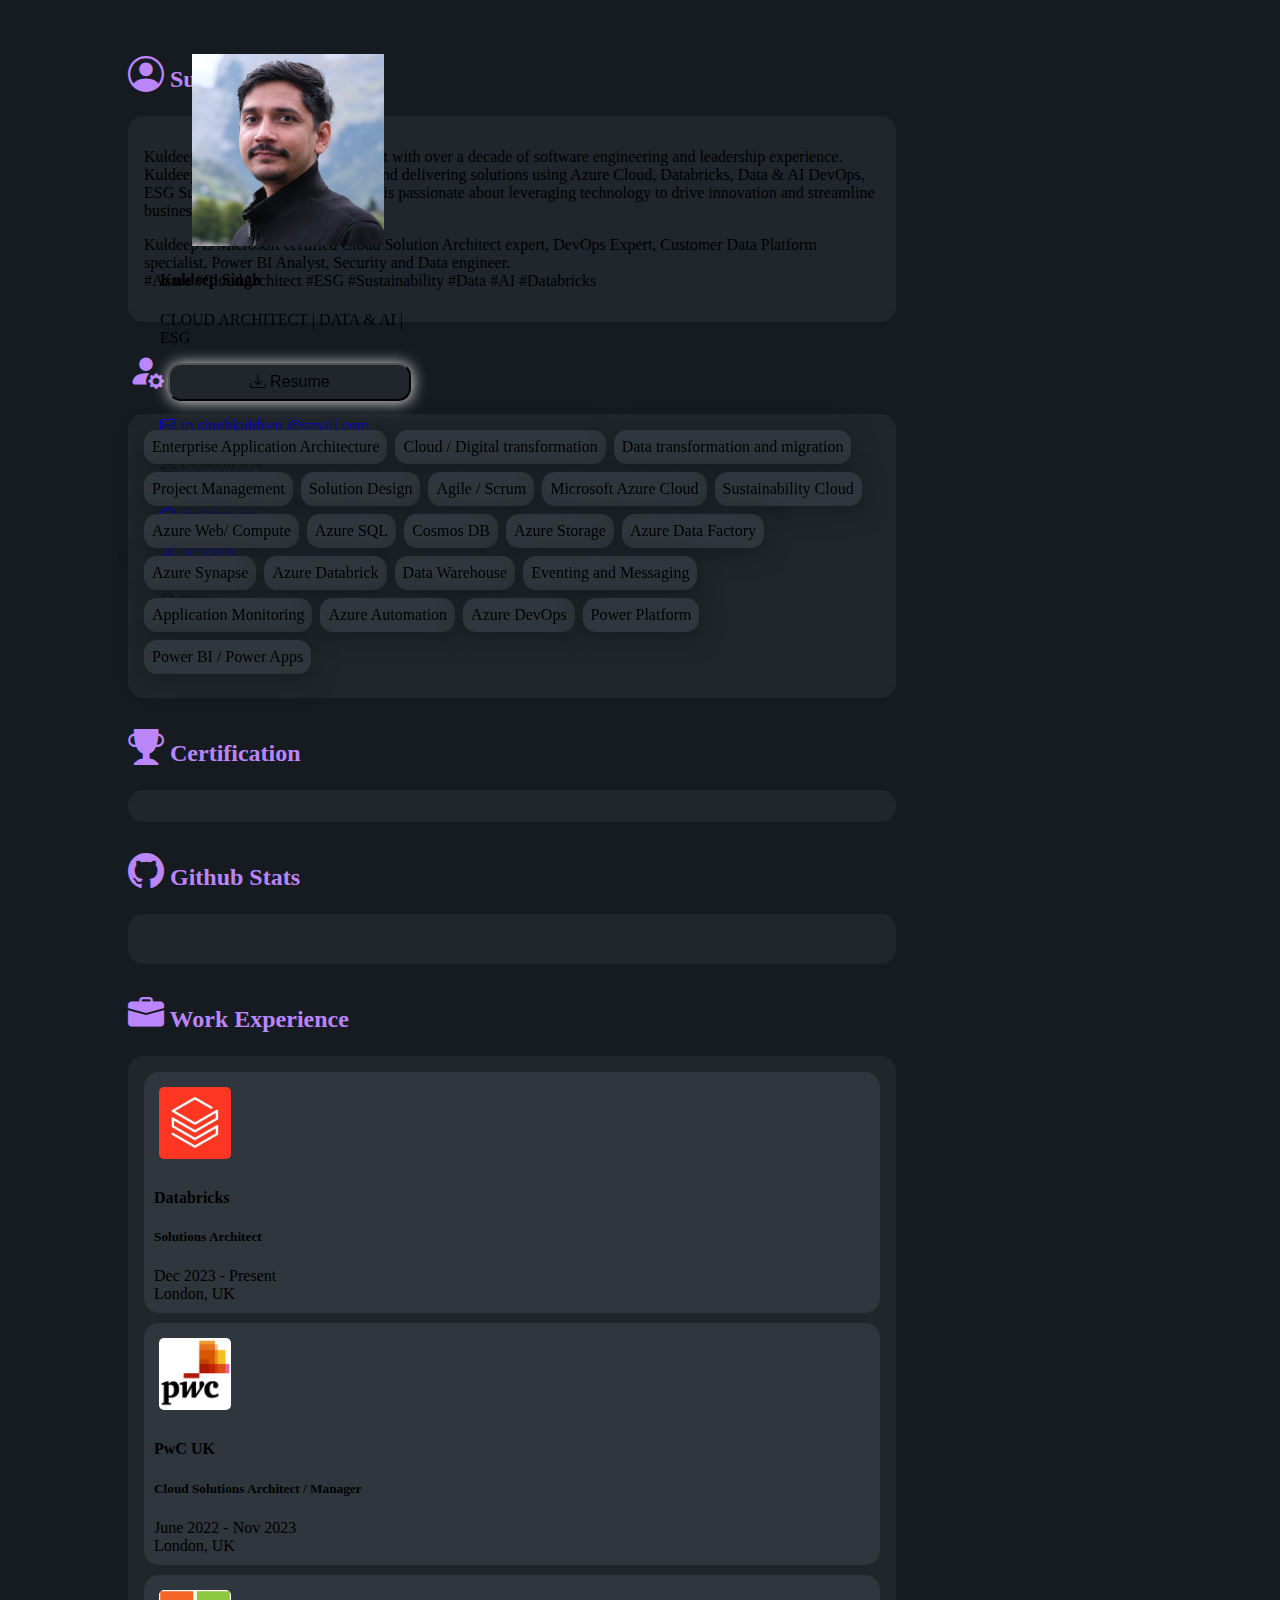
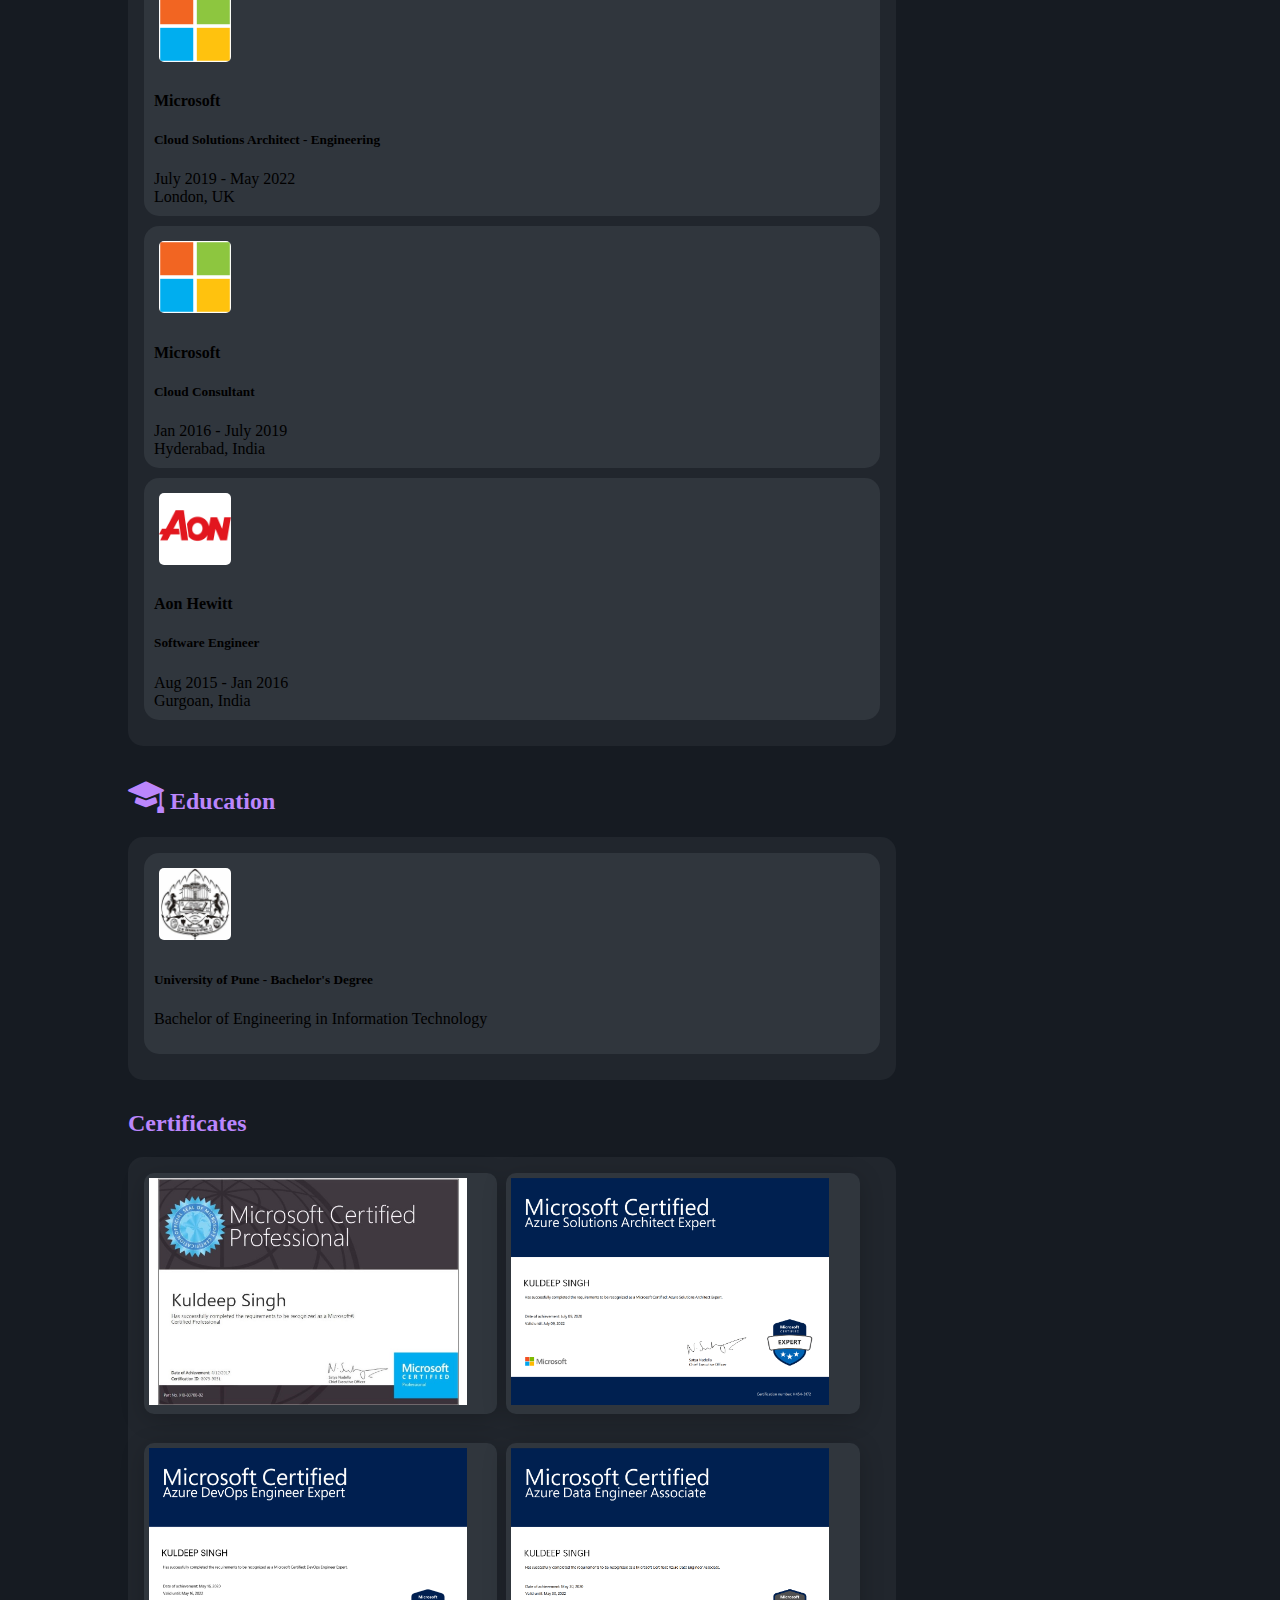
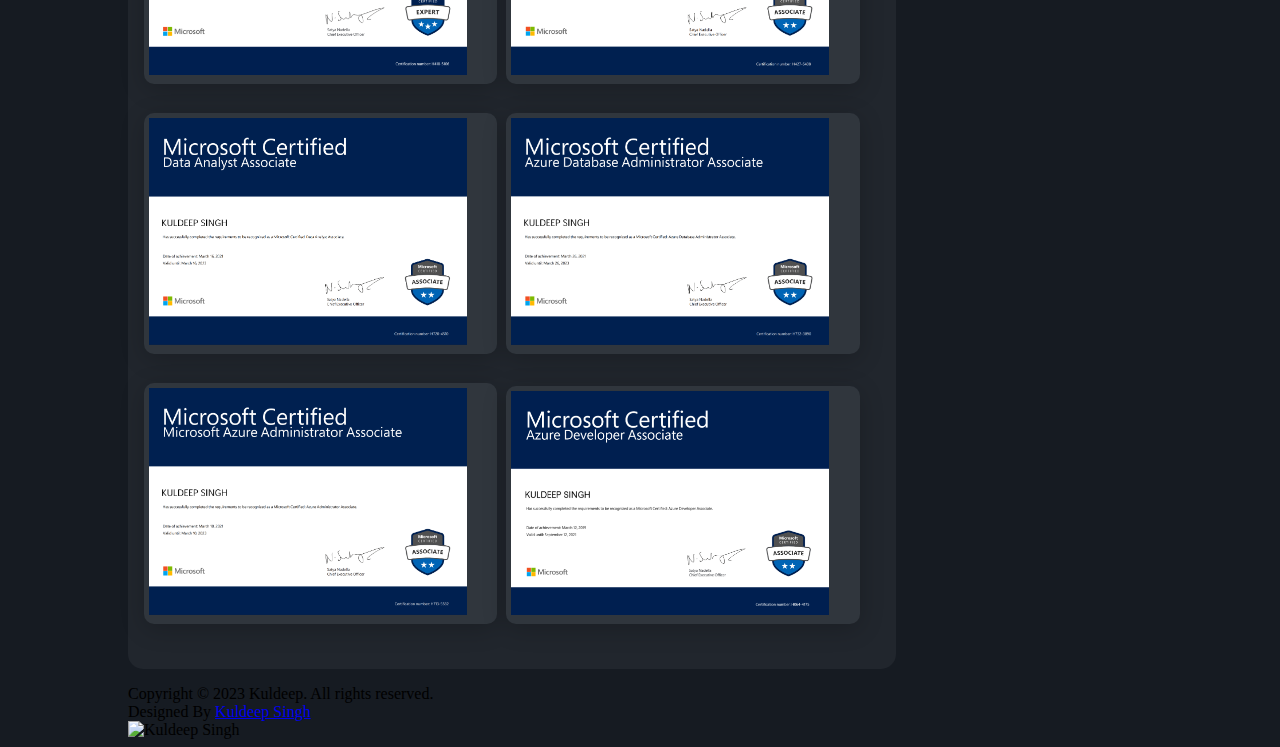
==== commit 0cd0f69e: "Update index.html" ====
--- a/index.html
+++ b/index.html
@@ -41,8 +41,8 @@
                     <button class="btn text-white btn-downloadResume" type="submit" onclick="window.open('/KuldeepSingh-Resume.pdf')">
                         <i class="bi bi-download"></i> Resume
                     </button>
-                    <div id="webNavBar">
-                     <!--   <div>
+                   <!-- <div id="webNavBar"> -->
+                        <div>
                             <a href="mailto:in.singhkuldeep@gmail.com" class="">
                                 <i class="fs-5 bi-envelope-at"></i><span style="padding-left:5px;" class="">in.singhkuldeep @gmail.com</span>
                             </a>
@@ -75,7 +75,7 @@
                             <a href="https://stackoverflow.com/users/2496782/kuldeep" target="_new" class="">
                                 <i class="fs-5 bi-stack-overflow"></i><span style="padding-left:5px;" class="">/kuldeep</span>
                             </a>
-                        </div>-->
+                      <!--  </div>-->
                     </div>
 
                     <div class="primary-color" style="margin:2rem 0;">
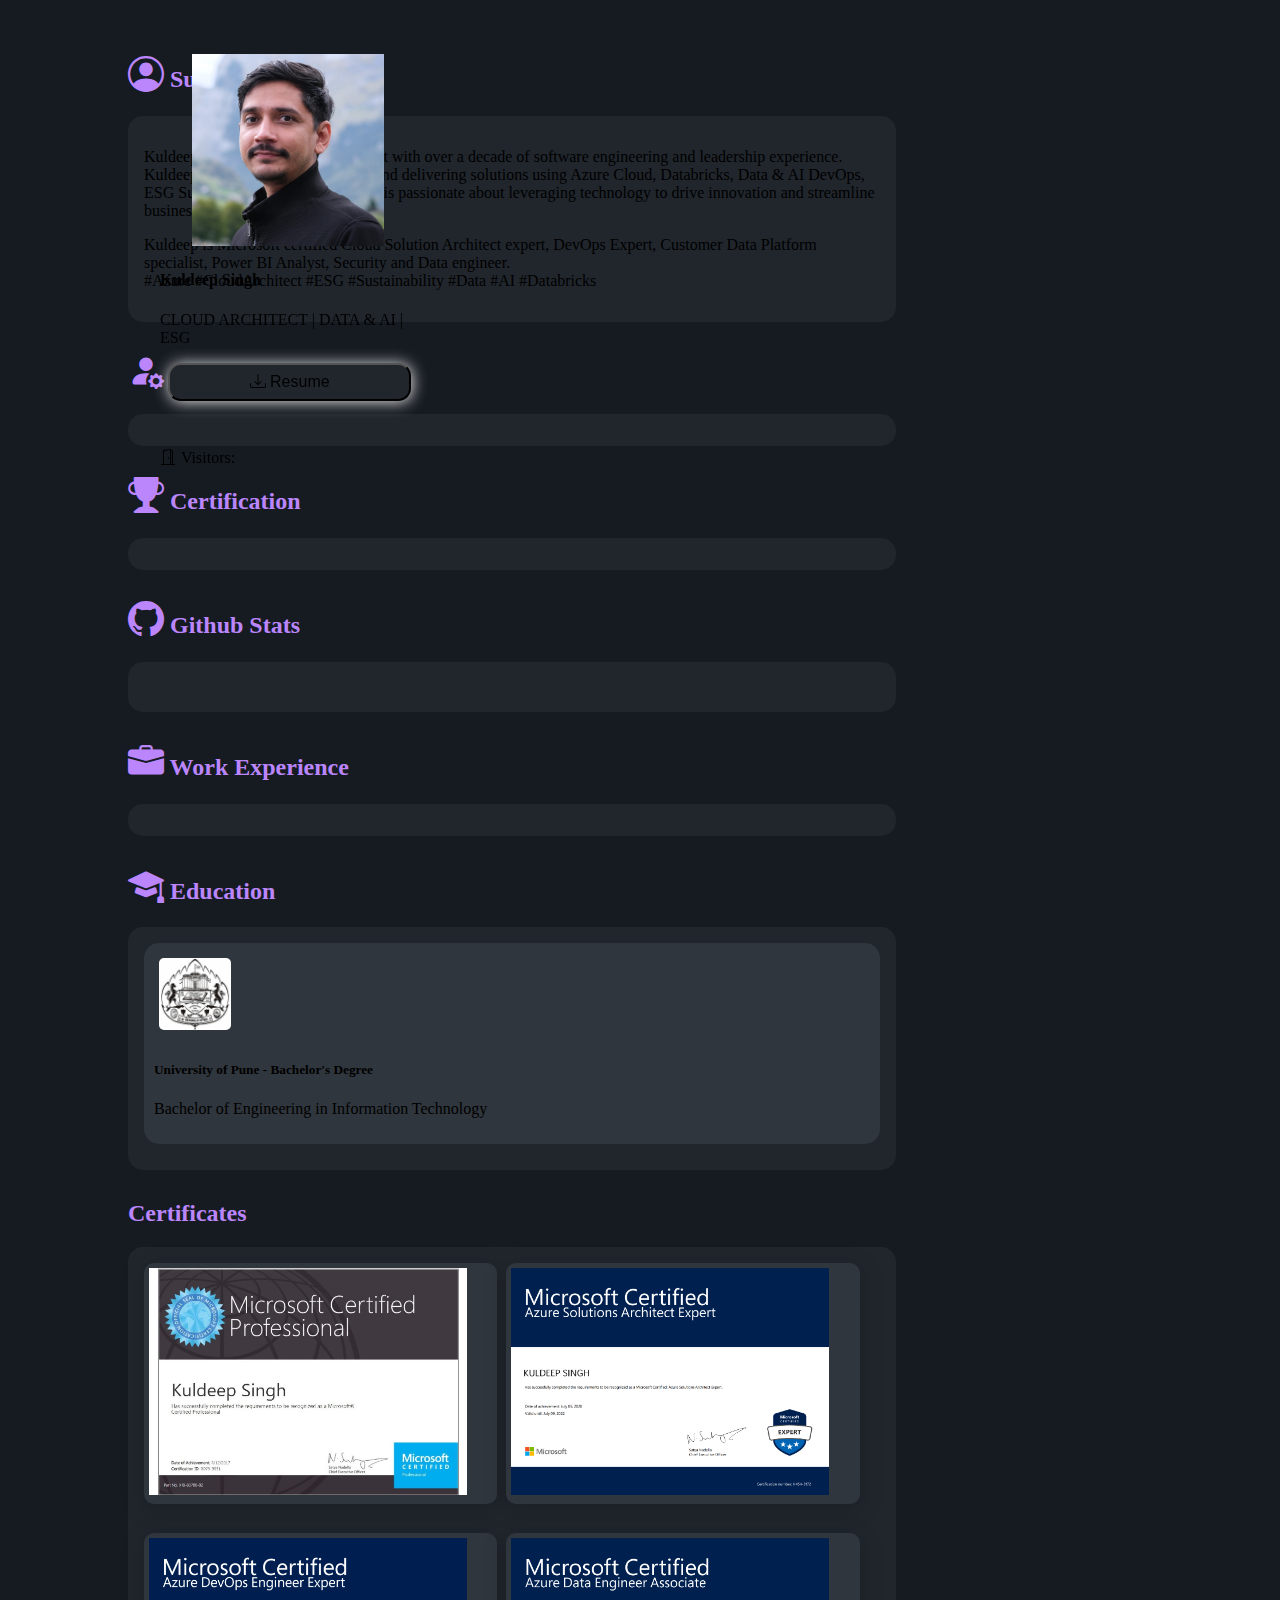
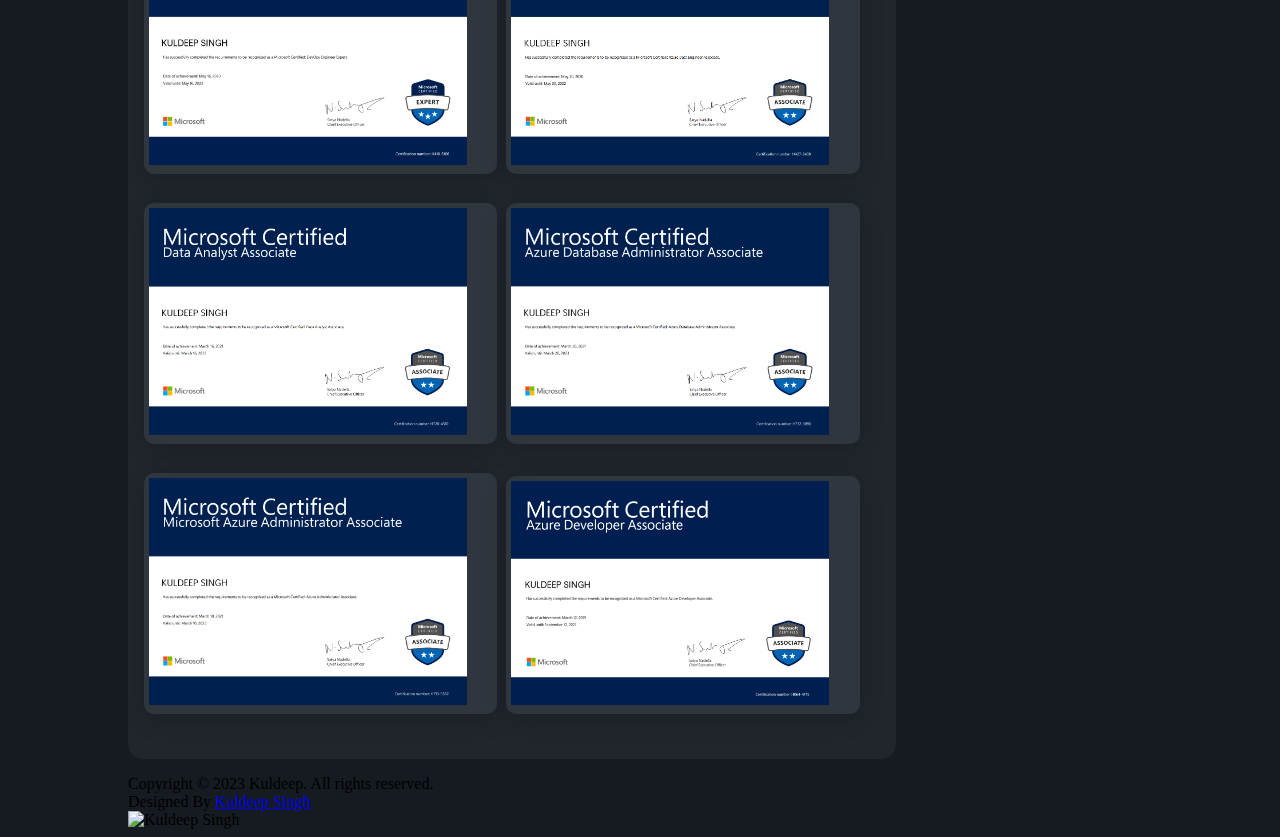
==== commit 6f49cf2c: "Update index.html" ====
--- a/index.html
+++ b/index.html
@@ -41,8 +41,8 @@
                     <button class="btn text-white btn-downloadResume" type="submit" onclick="window.open('/KuldeepSingh-Resume.pdf')">
                         <i class="bi bi-download"></i> Resume
                     </button>
-                   <!-- <div id="webNavBar"> -->
-                        <div>
+                   <div id="webNavBar">
+                      <!--   <div>
                             <a href="mailto:in.singhkuldeep@gmail.com" class="">
                                 <i class="fs-5 bi-envelope-at"></i><span style="padding-left:5px;" class="">in.singhkuldeep @gmail.com</span>
                             </a>
@@ -74,8 +74,8 @@
                         <div>
                             <a href="https://stackoverflow.com/users/2496782/kuldeep" target="_new" class="">
                                 <i class="fs-5 bi-stack-overflow"></i><span style="padding-left:5px;" class="">/kuldeep</span>
-                            </a>
-                      <!--  </div>-->
+                            </a>-->
+                      </div>
                     </div>
 
                     <div class="primary-color" style="margin:2rem 0;">
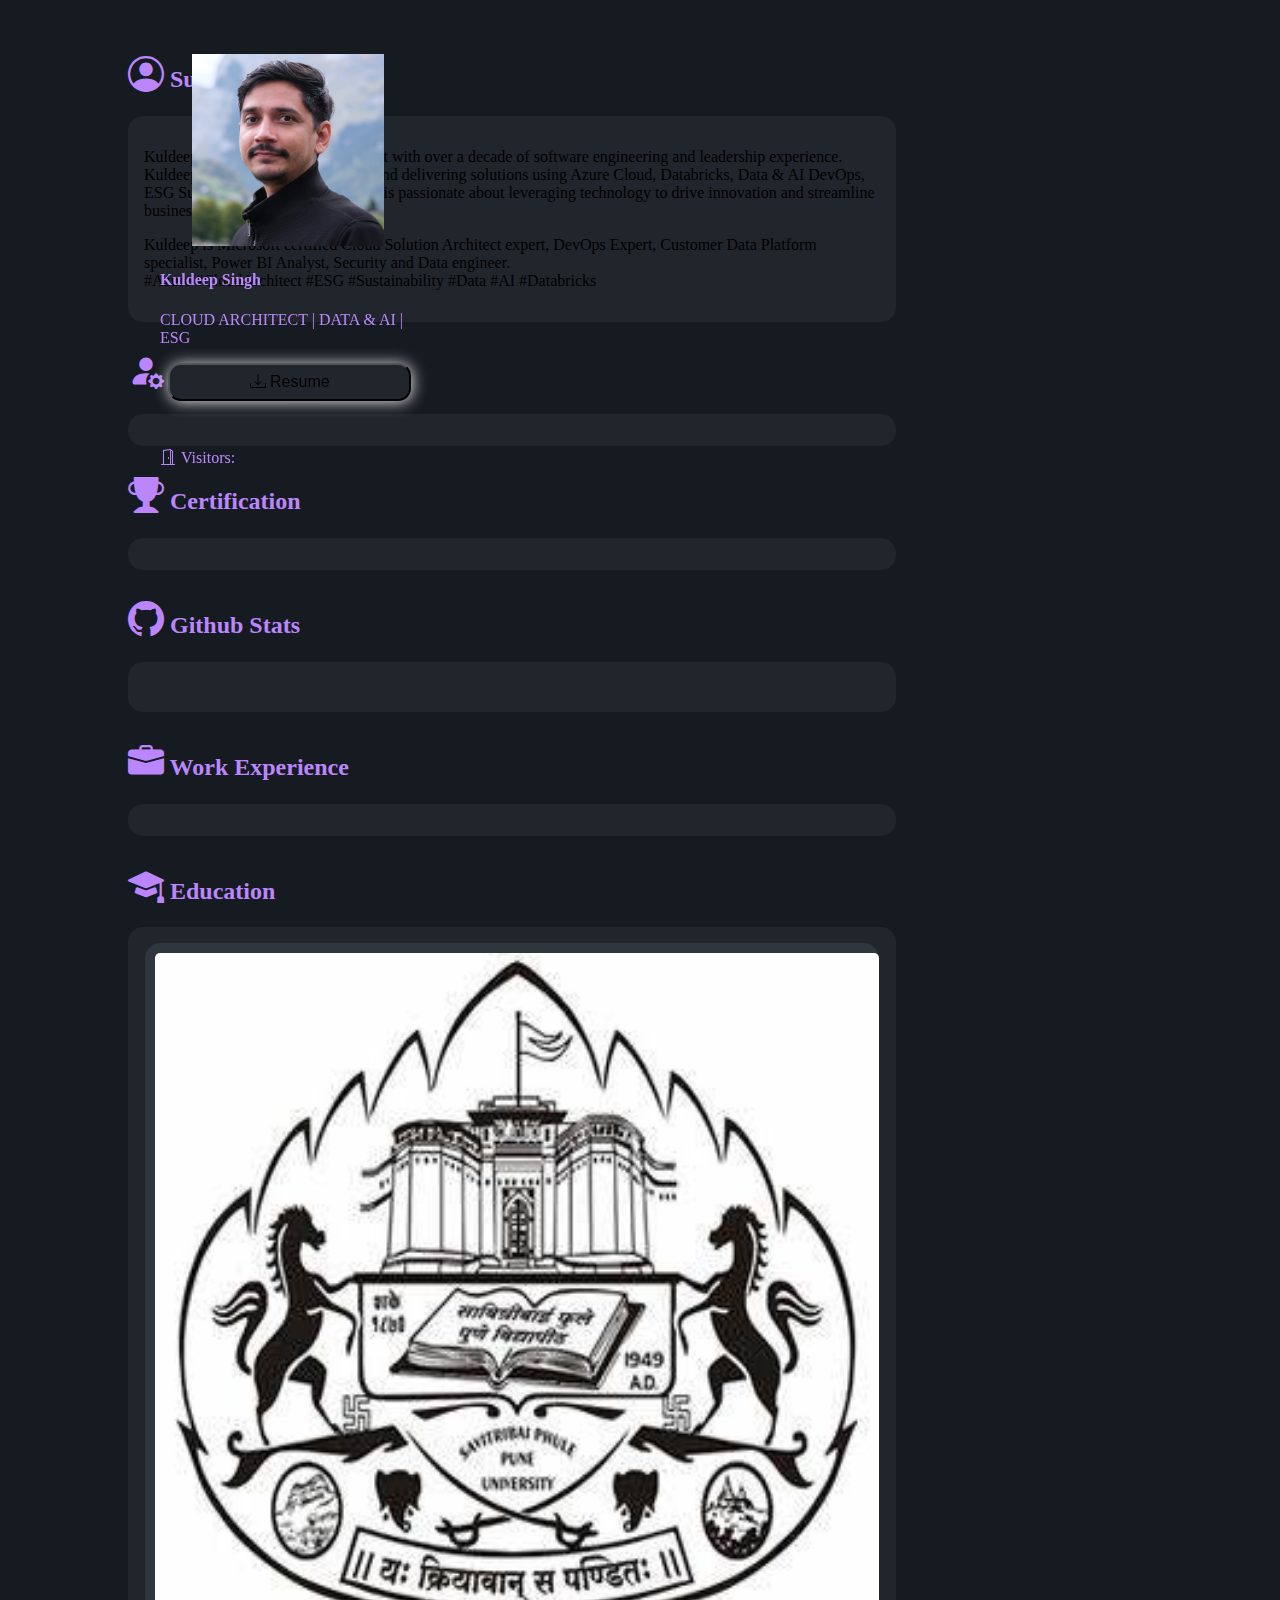
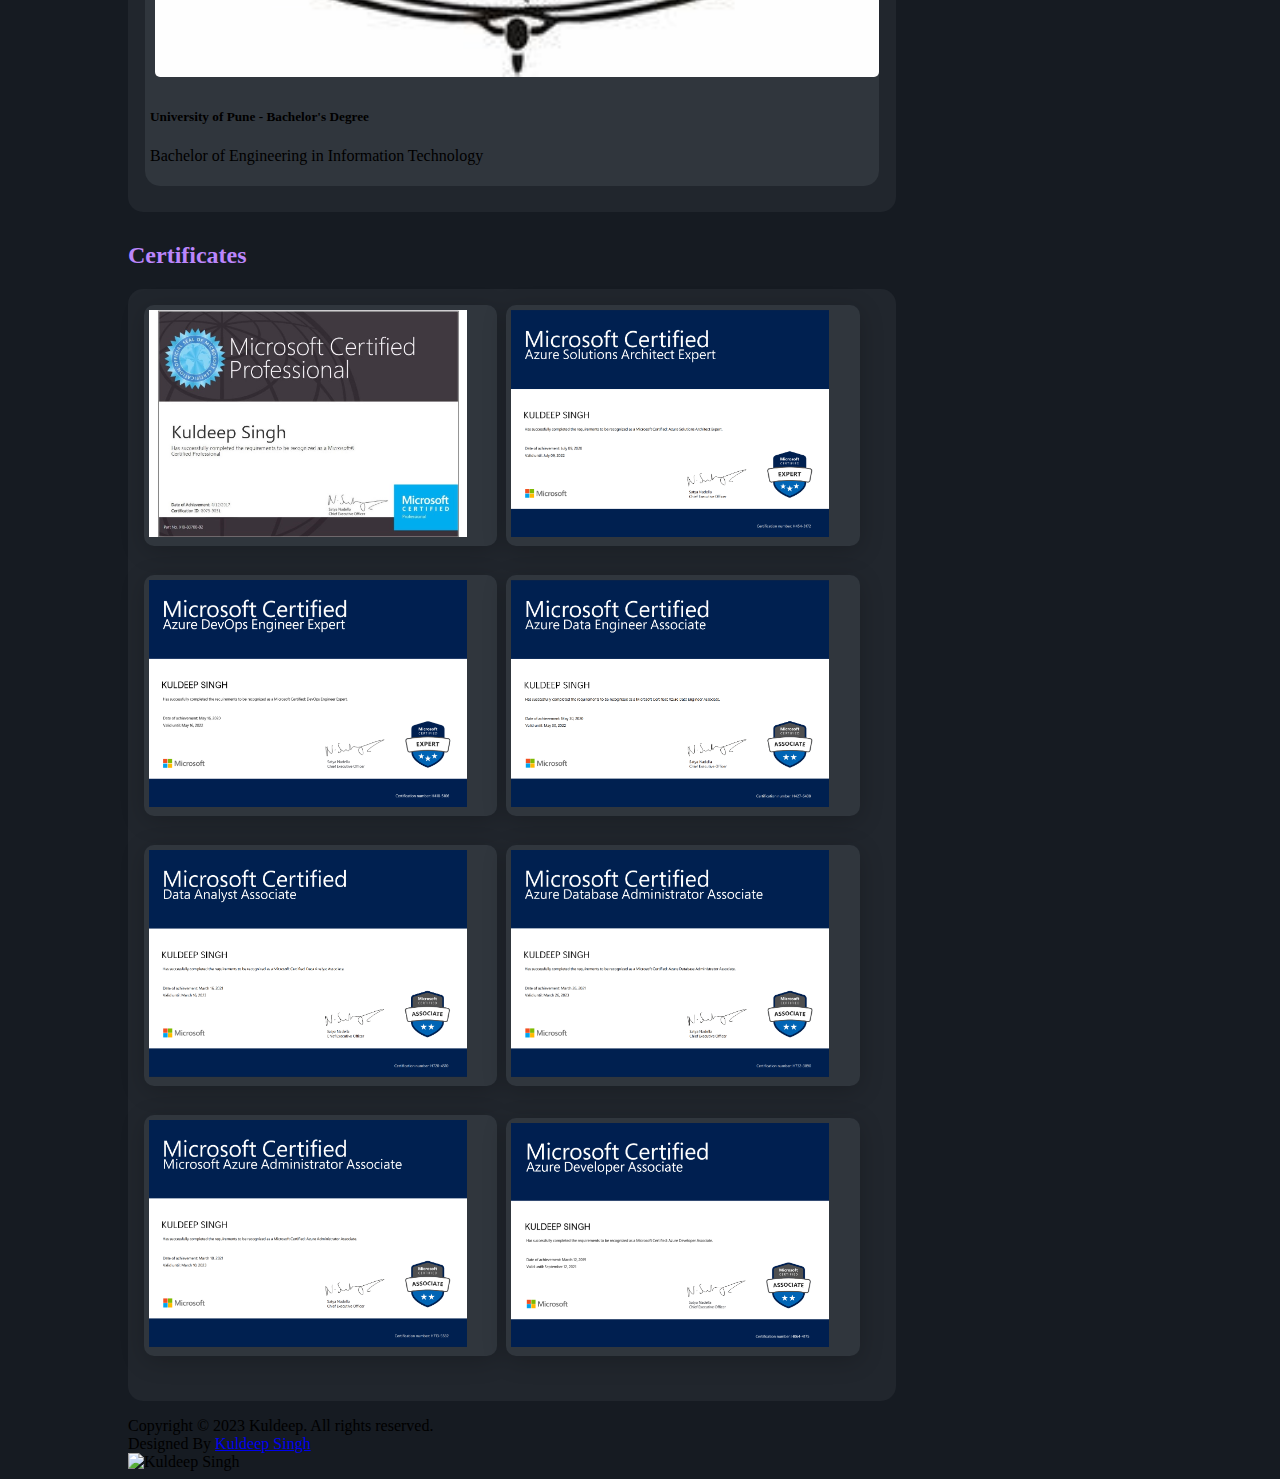
==== commit 51c62136: "Update index.html" ====
--- a/index.html
+++ b/index.html
@@ -184,10 +184,10 @@
                         </div>
                         <div class="content-box">
                             <div class="resume-box row">
-                                <div class="col-xs-2 col-sm-2 col-md-2">
+                                <div class="col-3 col-sm-3 col-md-2">
                                     <img class="company-pic" src="images/Company/unipune.png" alt="">
                                 </div>
-                                <div class="col-xs-9 col-sm-9 col-md-10 pull-right">
+                                <div class="col-9 col-sm-9 col-md-10 pull-right">
                                     <h5>University of Pune - Bachelor's Degree</h5>
                                     <!-- <span>2008 – 2012</span> -->
                                     <p>
--- a/site.css
+++ b/site.css
@@ -30,6 +30,18 @@
     margin-right: 4% !important;*/
 }
 
+h4 {
+    color: var(--color-blue-text-2) !important;
+}
+
+.primary-color {
+    color: var(--color-blue-text-2) !important;
+}
+
+.secondary-color {
+    color: var(--color-green-1) !important;
+}
+
 .navbar-user-pic {
     width: 3rem;
     height: 3rem;
@@ -58,6 +70,10 @@
 .nav a {
     color: var(--color-green-1) !important;
     padding-left: .5rem;
+}
+
+#navbar-left div a {
+    color: var(--color-green-1) !important;
 }
 
 .right-col {
@@ -192,15 +208,16 @@
 
 
 .resume-box {
-    padding: 10px;
-    margin-bottom: 10px;
+    margin: 0 1px 10px;
+    padding: 5px;
     border-radius: 15px;
     background-color: var(--color-gray-6);
 }
 
 .company-pic {
     border-radius: 10px;
-    width: 4.5em;
+    width: 100%;
+    height: auto;
     padding: 5px;
 }
 
@@ -209,7 +226,11 @@
     padding: 5px;
 }
 
+.github-img {
+    width: 100%;
+}
+
 /*#dynamicBadges {
     justify-content: space-between;
     display: inline-block;
-}*/+}*/
